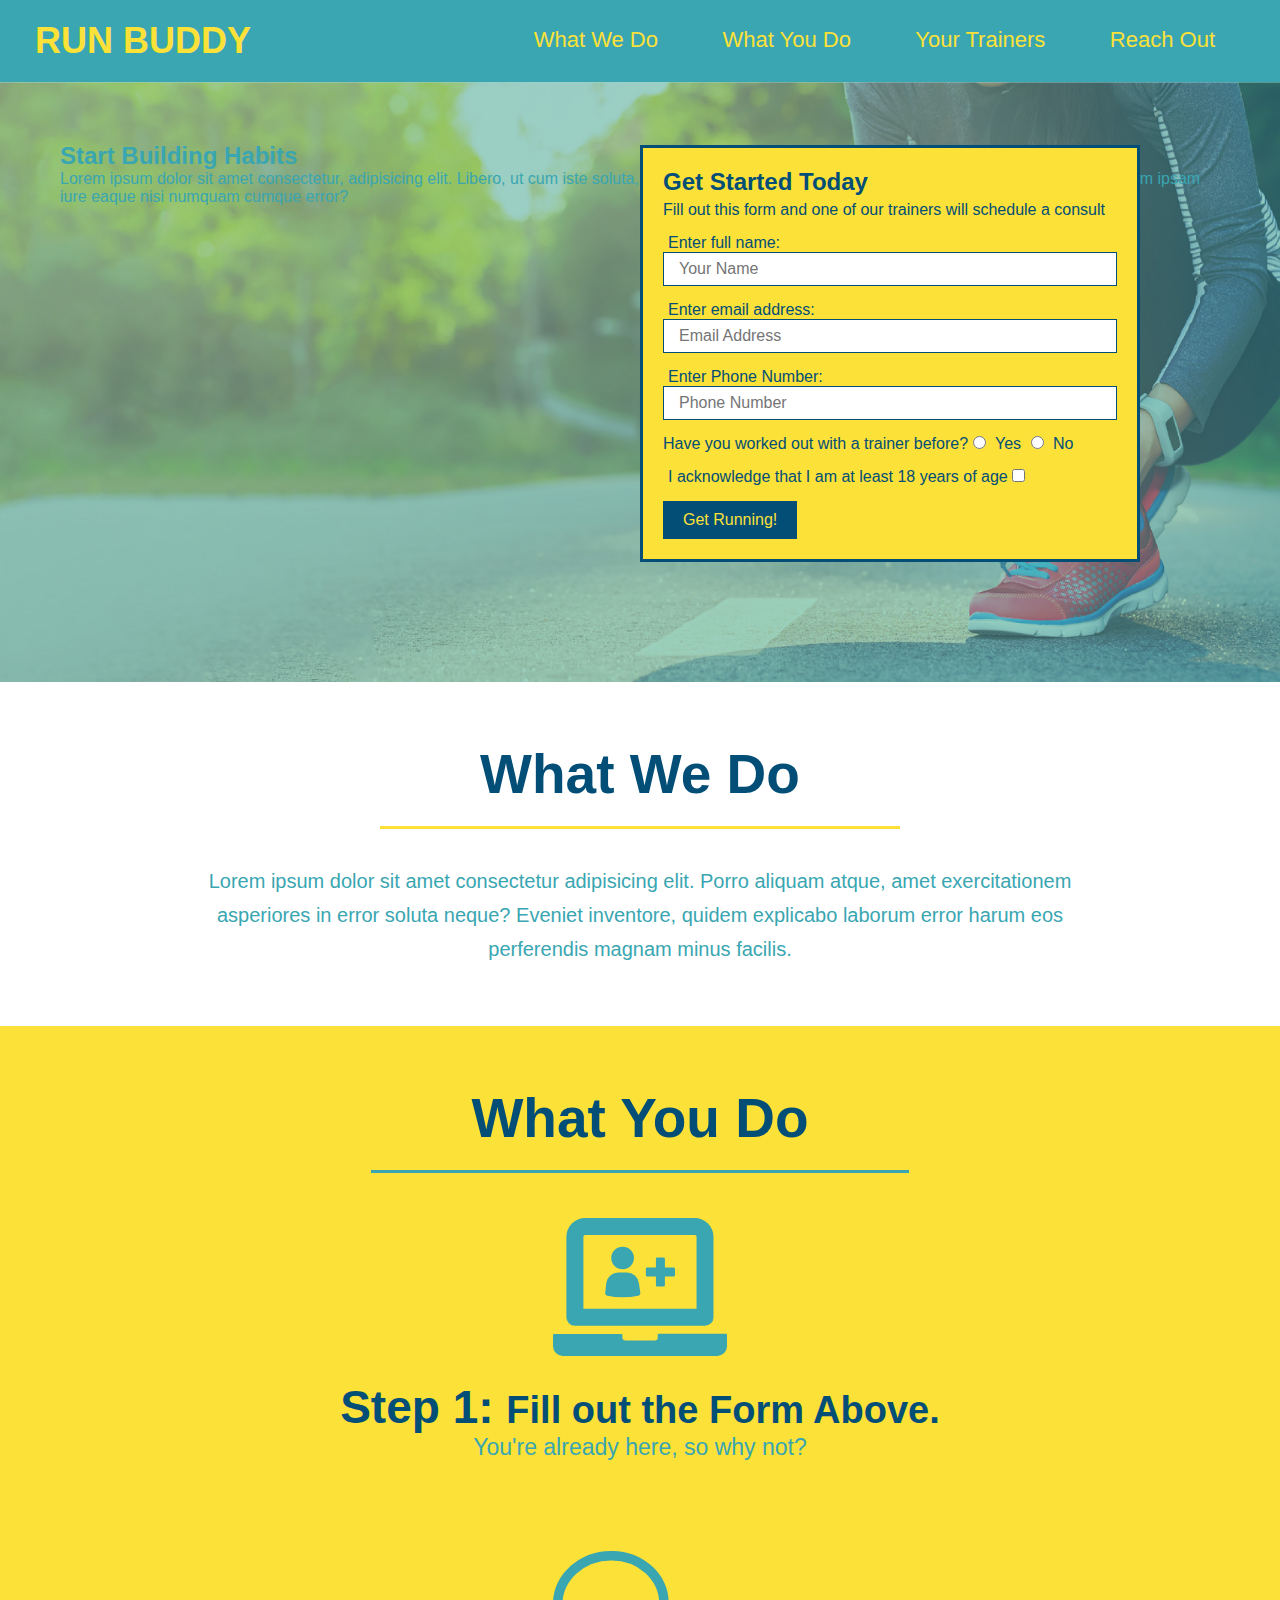
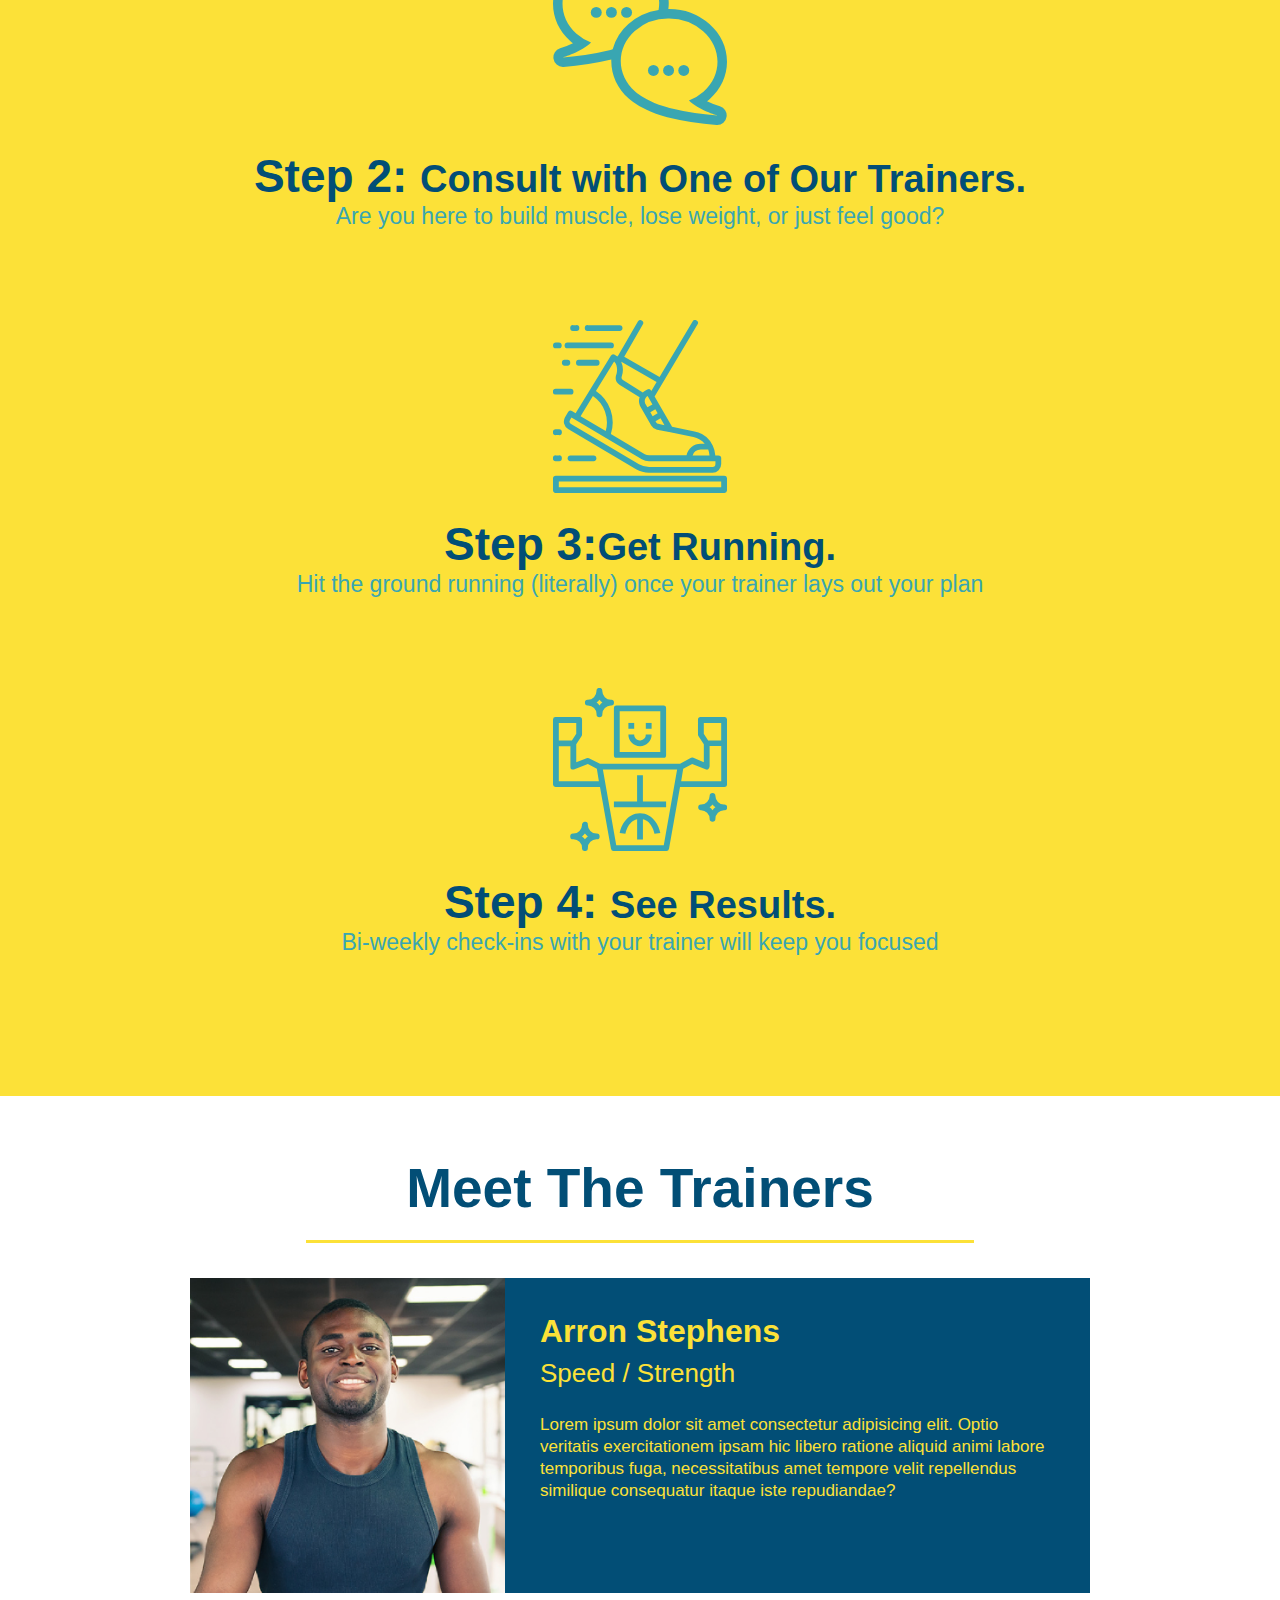
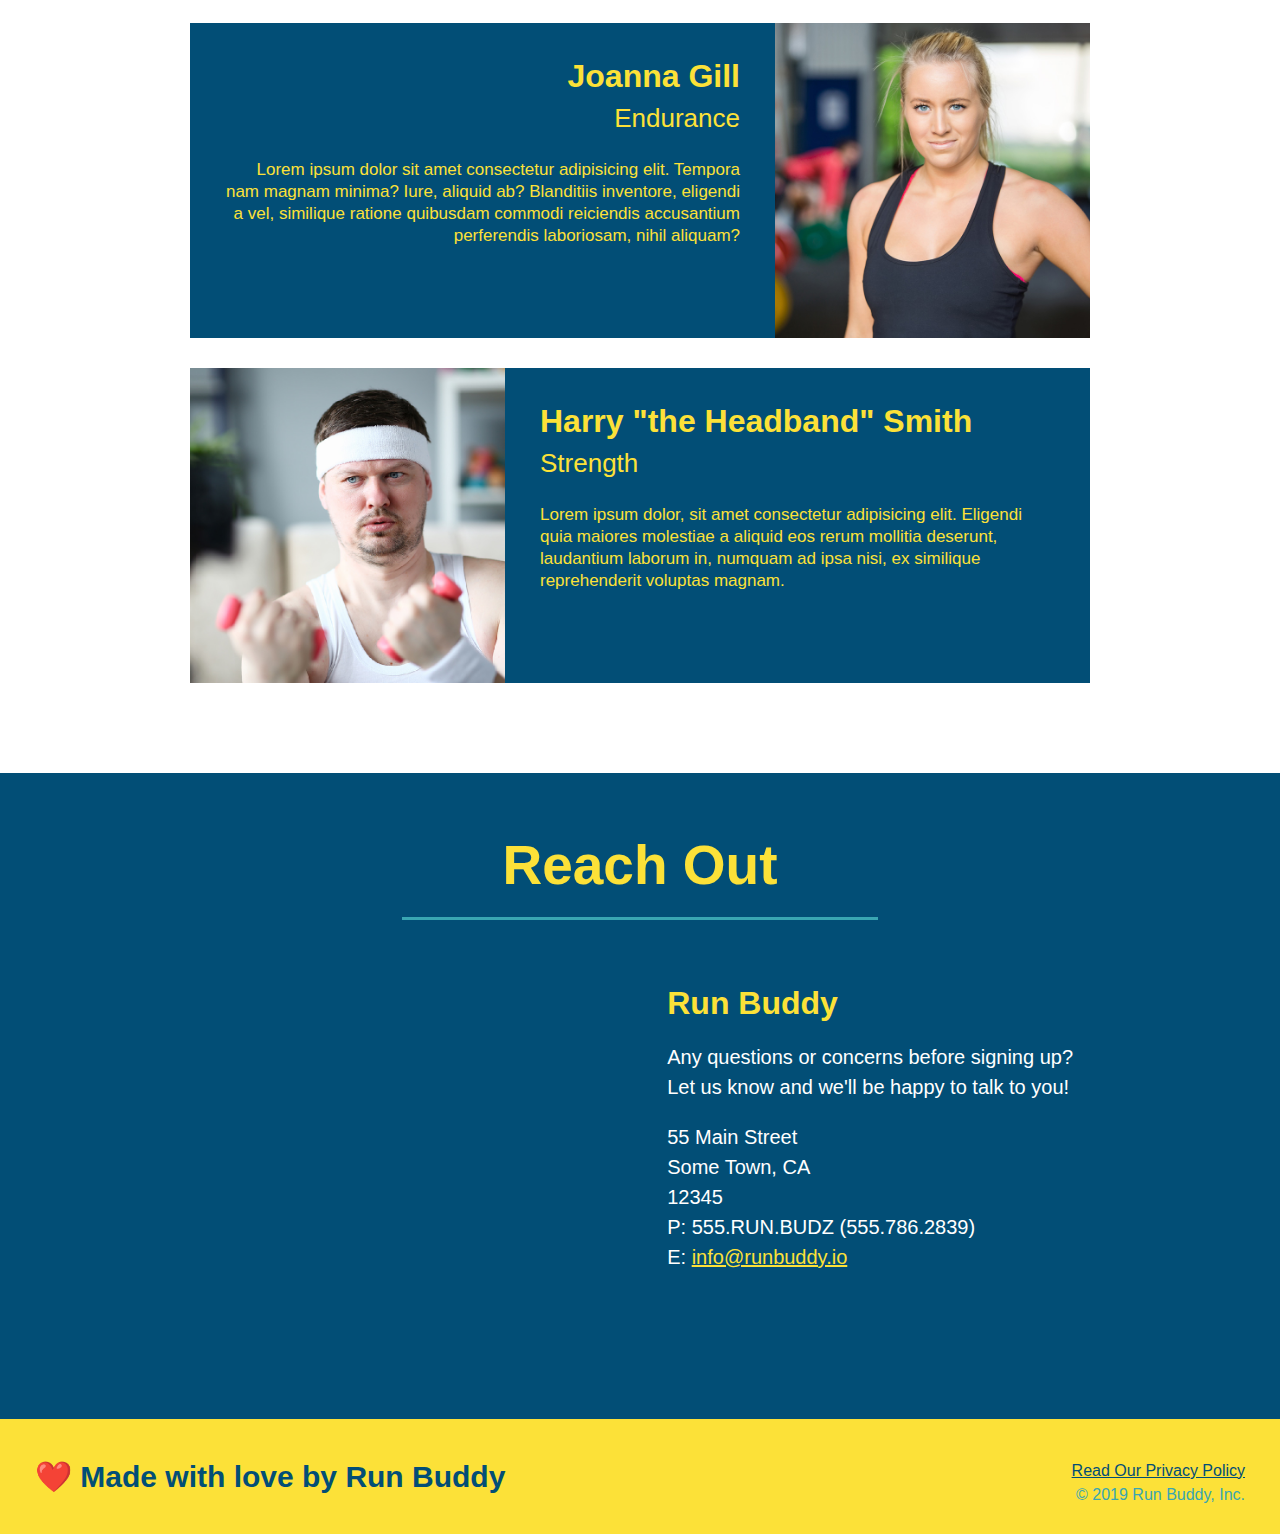
==== index.html @ 73eb67d3 "add content to hero, replace image" ====
<!DOCTYPE html>

<html lang="en">

    <head>

        <meta charset="UTF-8" />
        <link rel="stylesheet" href="./assets/css/style.css">

        <title>Run Buddy</title>

    </head>
    <!-- Testing Git -->
    <body>
        <!-- navigation -->
        <header>
            <h1>
                <a href="/">RUN BUDDY</a>
            </h1>

            <nav>
                <!-- Unordered list element -->
                <ul>
                    <!-- List item element -->
                    <li>
                        <!-- Anchor Element -->
                        <a href="#what-we-do">What We Do</a>
                    </li>
                    <li>
                        <a href="#what-you-do">What You Do</a>
                    </li>
                    <li>
                        <a href="#your-trainers">Your Trainers</a>
                    </li>
                    <li>
                        <a href="#reach-out">Reach Out</a>
                    </li>
                </ul>
            </nav>
        </header>
        
        <!-- hero / jumbotron -->
        <section class="hero">
            <div class="habits">
                <h2>Start Building Habits</h2>
                <p>
                    Lorem ipsum dolor sit amet consectetur, adipisicing elit. Libero, ut cum iste soluta, dolores autem quisquam, aut tenetur facere similique placeat! Alias cum ipsam iure eaque nisi numquam cumque error?
                </p>
            </div>
            <div class ="hero-form">
                <h3>Get Started Today</h3>
                <p>Fill out this form and one of our trainers will schedule a consult</p>

                <!-- Add Form Element -->
                <form>
                        <!-- User enters Name -->
                    <label for="name">Enter full name:</label>
                    <input class="form-input" type="text" placeholder="Your Name" name="name" id="name" />

                        <!-- User enters Email -->
                    <label for="email">Enter email address:</label>
                    <input class="form-input" type="email" placeholder="Email Address" name="email" id="email" />

                        <!-- User enters Phone Number -->
                    <label for="phone">Enter Phone Number:</label>
                    <input class="form-input" type="tel" placeholder="Phone Number" name="phone" id="phone" />
                    <p>
                        <!-- adds a yes or no selection box -->
                        Have you worked out with a trainer before?
                        <input type="radio" name="trainer-confirm" id="trainer-yes" />
                        <label for="trainer-yes">Yes</label>

                        <input type="radio" name="trainer-confirm" id="trainer-no" />
                        <label for="trainer-no">No</label>
                    </p>
                    <p>
                        <!-- Checkbox to confirm age -->
                        <label for="checkbox">
                        I acknowledge that I am at least 18 years of age
                        <input type="checkbox" name="age-confirm" id="checkbox" />
                    </p>
                        <!-- Submit Button -->
                    <button type="submit">
                        Get Running!
                    </button>
                
                </form>
            </div>
        </section>

        <!-- "What we do" section -->
        <section id="what-we-do" class="intro">
            <h2 class="section-title primary-border">What We Do</h2>
            <p>
                Lorem ipsum dolor sit amet consectetur adipisicing elit. Porro aliquam atque, amet exercitationem asperiores in error soluta neque? Eveniet inventore, quidem explicabo laborum error harum eos perferendis magnam minus facilis.
            </p>
        </section>

        <!-- "What you do" section -->
        <section id="what-you-do" class="steps">
            <h2 class="section-title secondary-border">What You Do</h2>

            <div>
                <!--Insert What you do elements-->
                <img src="./assets/images/step-1.svg" alt="" />
                <h3>Step 1: <span>Fill out the Form Above.</span></h3>
                <p>You're already here, so why not?</p>
            </div>

            <div>
                <img src="./assets/images/step-2.svg" alt="" />
                <h3>Step 2: <span>Consult with One of Our Trainers.</span></h3>
                <p>Are you here to build muscle, lose weight, or just feel good?</p>
            </div>

            <div>
                <img src="./assets/images/step-3.svg" alt="" />
                <h3>Step 3:<span>Get Running.</span></h3>
                <p>Hit the ground running (literally) once your trainer lays out your plan</p>
            </div>

            <div>
                <img src="./assets/images/step-4.svg" alt="" />
                <h3>Step 4: <span>See Results.</span></h3>
                <p>Bi-weekly check-ins with your trainer will keep you focused</p>
            </div>
        </section>

        <!-- "meet the trainers" section -->
        <section id="your-trainers" class="trainers">
            <h2 class="section-title primary-border">Meet The Trainers</h2>

            <!-- First Trainer-->
            <article class="trainer">
                <img src="./assets/images/trainer-1.jpg" alt="Arron Stephens in his workout clothes, ready to pump iron" />
                <div class="trainer-bio text-left">
                    <h3>Arron Stephens</h3>
                    <h4>Speed / Strength</h4>
                    <p>
                        Lorem ipsum dolor sit amet consectetur adipisicing elit. Optio veritatis exercitationem ipsam hic libero ratione aliquid animi labore temporibus fuga, necessitatibus amet tempore velit repellendus similique consequatur itaque iste repudiandae?
                    </p>
                </div>
            </article>
            
            <!-- Second Trainer-->
            <article class="trainer">
                <div class="trainer-bio text-right">
                    <h3>Joanna Gill</h3>
                    <h4>Endurance</h4>
                    <p>
                        Lorem ipsum dolor sit amet consectetur adipisicing elit. Tempora nam magnam minima? Iure, aliquid ab? Blanditiis inventore, eligendi a vel, similique ratione quibusdam commodi reiciendis accusantium perferendis laboriosam, nihil aliquam?
                    </p>
                </div>
                <img src="./assets/images/trainer-2.jpg" alt="Joanna Gill cooling off after a workout" />
            </article>

            <!-- Third Trainer -->
            <article class="trainer">
                <img src="./assets/images/trainer-3.jpg" alt="Harry Smith wearing a headband and lifting comically small pink weights" />
                <div class="trainer-bio text-left">
                    <h3>Harry "the Headband" Smith</h3>
                    <h4>Strength</h4>
                    <p>
                        Lorem ipsum dolor, sit amet consectetur adipisicing elit. Eligendi quia maiores molestiae a aliquid eos rerum mollitia deserunt, laudantium laborum in, numquam ad ipsa nisi, ex similique reprehenderit voluptas magnam.
                    </p>
                </div>
            </article>
        </section>

        <!-- "Reach out" section -->
        <section id="reach-out" class="contact">
            <h2 class="section-title secondary-border">Reach Out</h2>
            <div class="contact-info">
                <iframe src="https://www.google.com/maps/embed?pb=!1m18!1m12!1m3!1d3277.1772930386355!2d-77.2561069839609!3d34.77631178667104!2m3!1f0!2f0!3f0!3m2!1i1024!2i768!4f13.1!3m3!1m2!1s0x89a91c45bba14bdf%3A0x4ce13e286f0caa52!2s204%20Mia%20Ct%2C%20Maysville%2C%20NC%2028555!5e0!3m2!1sen!2sus!4v1659128071524!5m2!1sen!2sus"
                style="border:0;" 
                allowfullscreen="" 
                loading="lazy" 
                referrerpolicy="no-referrer-when-downgrade">
                </iframe>
                <div>
                    <h3>Run Buddy</h3>
                    <p>
                        Any questions or concerns before signing up?
                        <br />
                        Let us know and we'll be happy to talk to you!
                    </p>
                    <address>
                        55 Main Street <br />
                        Some Town, CA <br />
                        12345 <br />
                        P: 555.RUN.BUDZ (555.786.2839) <br />
                        E: <a href="mailto:info@runbuddy.io">info@runbuddy.io</a>
                    </address>
                </div>
            </div>
        </section>
        
        <!-- footer -->
        <footer>
            <h2>❤️ Made with love by Run Buddy</h2>
            <div>

                <a href="./privacy-policy.html">Read Our Privacy Policy</a><br/>
                &copy; 2019 Run Buddy, Inc.

            </div>
        </footer>

    </body>

</html>
---- assets/css/style.css ----
* {

    margin: 0;
    padding: 0;
    box-sizing: border-box;
}

body {

    /* changes font and color */
    font-family: helvetica, arial, sans-serif;
    color: #39a6b2;
}

header {

    padding: 20px 35px;
    background-color: #39a6b2;
}

header h1 {

    font-weight: bold;
    font-size: 36px;
    color: #fce138;
    margin: 0;
    display: inline;
}

header a {

    text-decoration: none;
    color: #fce138;
}

header nav {

    float: right;
    margin: 7px 0;
}

header nav ul li {

    display: inline;
}

header nav ul li a {

    margin: 0 30px;
    font-weight: lighter;
    font-size: 22px;
}

footer {

    background: #fce138;
    width: 100%;
    padding: 40px 35px;
}

footer h2 {

    display: inline;
    color: #024e76;
    font-size: 30px;
    margin: 0;
}

footer div {

    float: right;
    line-height: 1.5;
    text-align: right;
}

footer a {

    color: #024e76;
}

section {
    padding: 60px;
}

/* Hero Style Start */

.hero {
    background-image: url("../images/hero-bg.jpg");
    height: 600px;
    background-size: cover;
    background-position: center;
    position: relative;
}
/* Hero Style End */

.habits {
    display: inline-block;
    float: left;
}

/* Hero Form Start */

.hero-form {

    color: #024e76;
    background-color: #fce138;
    padding: 20px;
    width: 500px;
    border: solid 3px #024e76;
    position: absolute;
    bottom: 120px;
    right: 140px;
}

/* Hero Form End */

.hero-form h3 {
    margin: 0;
    font-size: 24px;
}

.hero-form p {
    margin: 5px 0 15px 0;
}

.hero-form label {
    margin: 0 5px;
}

.hero-form button {
    color: #fce138;
    background-color: #024e76;
    border: none;
    padding: 10px 20px;
    font-size: 16px;
}

.form-input {
    border: 1px solid #024e76;
    display: block;
    padding: 7px 15px;
    font-size: 16px;
    color: #024e76;
    width: 100%;
    margin-bottom: 15px;
}

/* What we do section */
.intro {
    text-align: center;
}

.intro p {
    line-height: 1.7;
    color: #39a6b2;
    width: 80%;
    font-size: 20px;
    margin: 0 auto;
}

/* End what we do section */

/* Start steps section */

.steps {
    text-align: center;
    background: #fce138;
}

.steps div {
    margin-bottom: 80px;
}

.steps img {
    width: 15%;
    margin: 10px 0;
}

.steps h3 {
    color:#024e76;
    font-size: 46px;
    margin-top: 10px;
}

.steps p {
    color:#39a6b2;
    font-size: 23px;
}

.steps span {
    font-size: 38px;
}

.section-title {
    font-size: 55px;
    color: #024e76;
    margin-bottom: 35px;
    padding: 0 100px 20px 100px;
    display: inline-block;
    border-bottom: 3px solid;
}

.primary-border {
    border-color: #fce138;
}

.secondary-border {
    border-color: #39a6b2;
}

/* End steps section */

/* Start meet the trainers section */

.trainers {
    text-align: center;
}

.trainer {
    width: 900px;
    margin: 0 auto 30px auto;
    background: #024e76;
    color: #fce138;
    overflow: auto;
}

.trainer img {
    width: 35%;
    float: left;
}

.trainer-bio {
    padding: 35px;
    float: left;
    width: 65%;
}

.text-left {
    text-align: left;
}

.text-right {
    text-align: right;
}

.trainer-bio h3 {
    font-size: 32px;
    margin-bottom: 8px;
}

.trainer-bio h4 {
    font-weight: lighter;
    font-size: 26px;
    margin-bottom: 25px;
}

.trainer-bio p {
    font-size: 17px;
    line-height: 1.3;
}

/* End meet the trainers section */

/* Start Reach Out section */

.contact {
    background: #024e76;
    text-align: center;
}

.contact h2 {
    color:#fce138;
}

.contact-info iframe {
    width: 400px;
    height: 400px;
}

.contact-info div {
    width: 410px;
    display: inline-block;
    vertical-align: top;
    text-align: left;
    margin: 30px 0 0 60px;
    color: white;
}

.contact-info h3 {
    color: #fce138;
    font-size: 32px;
}

.contact-info p, .contact-info address {
    margin: 20px 0;
    line-height: 1.5;
    font-size:  20px;
    font-style: normal;
}

.contact-info a {
    color:#fce138
}


/* End Reach Out section */
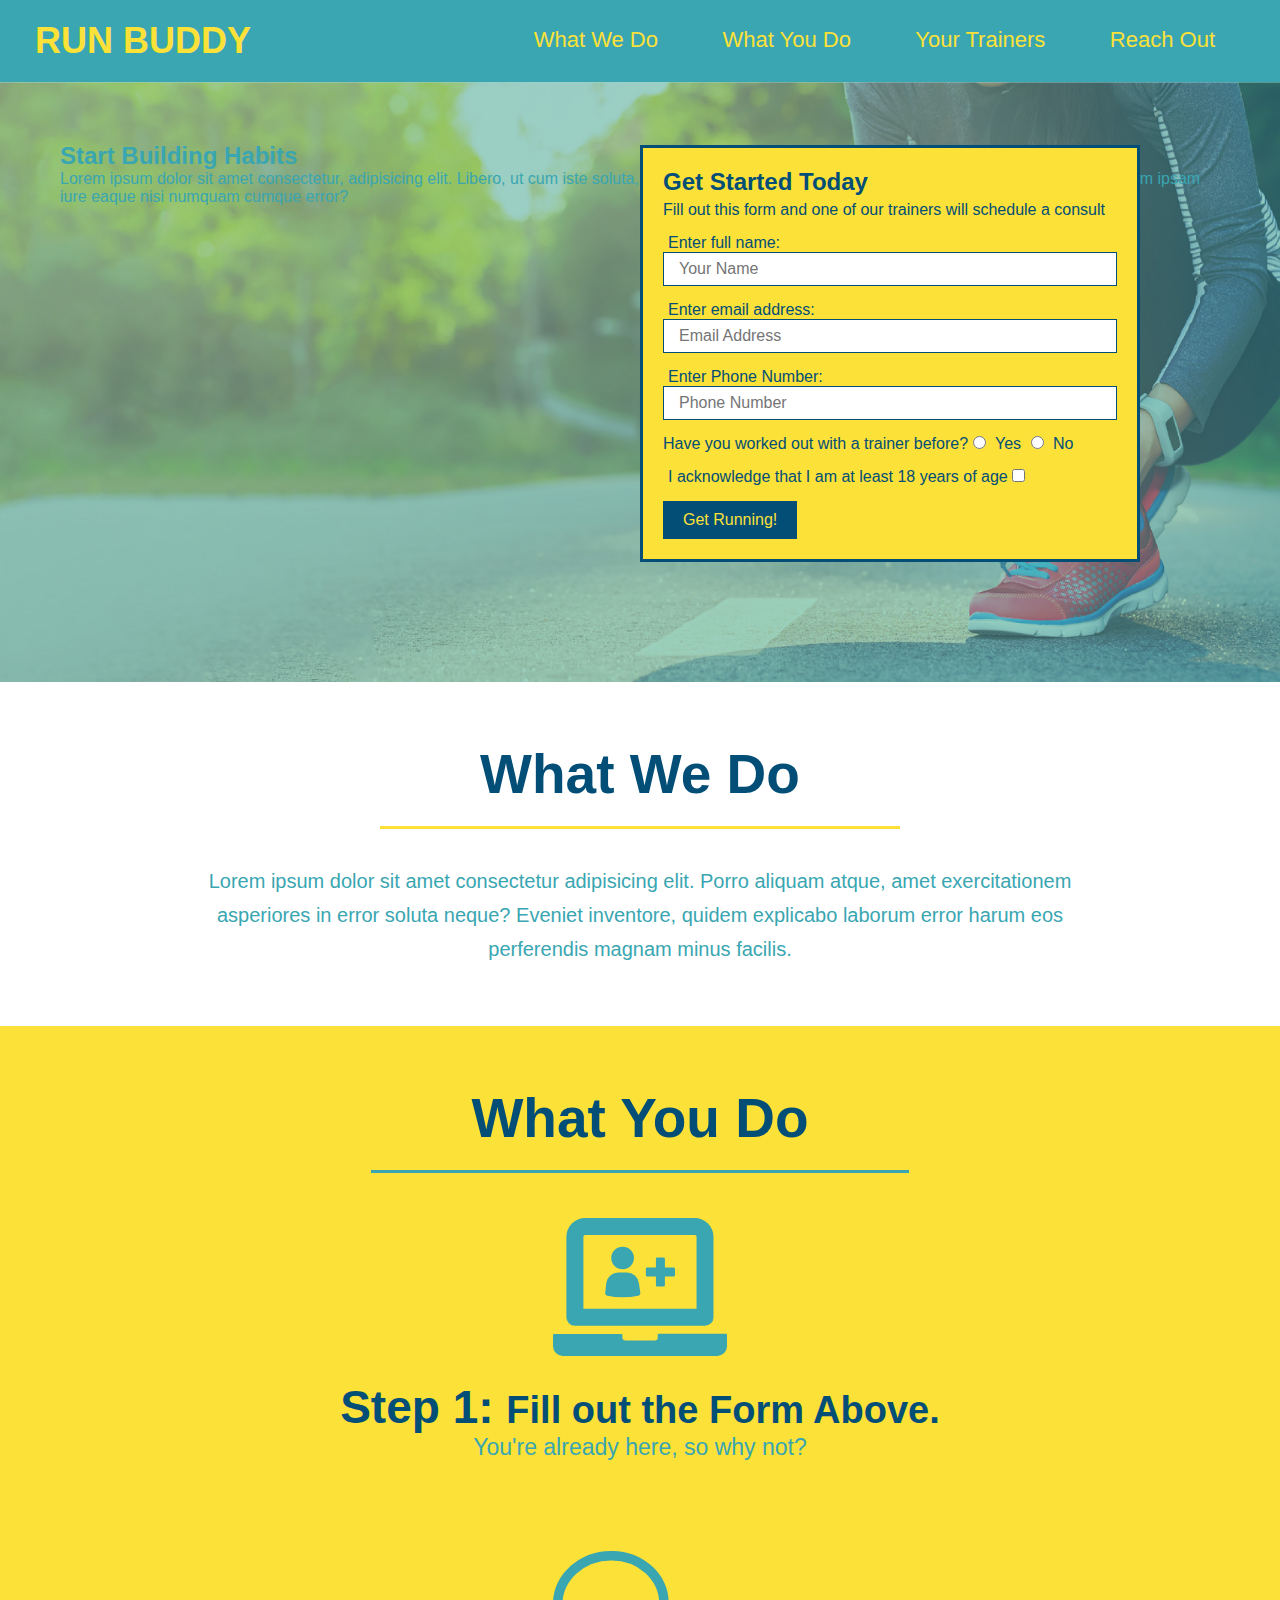
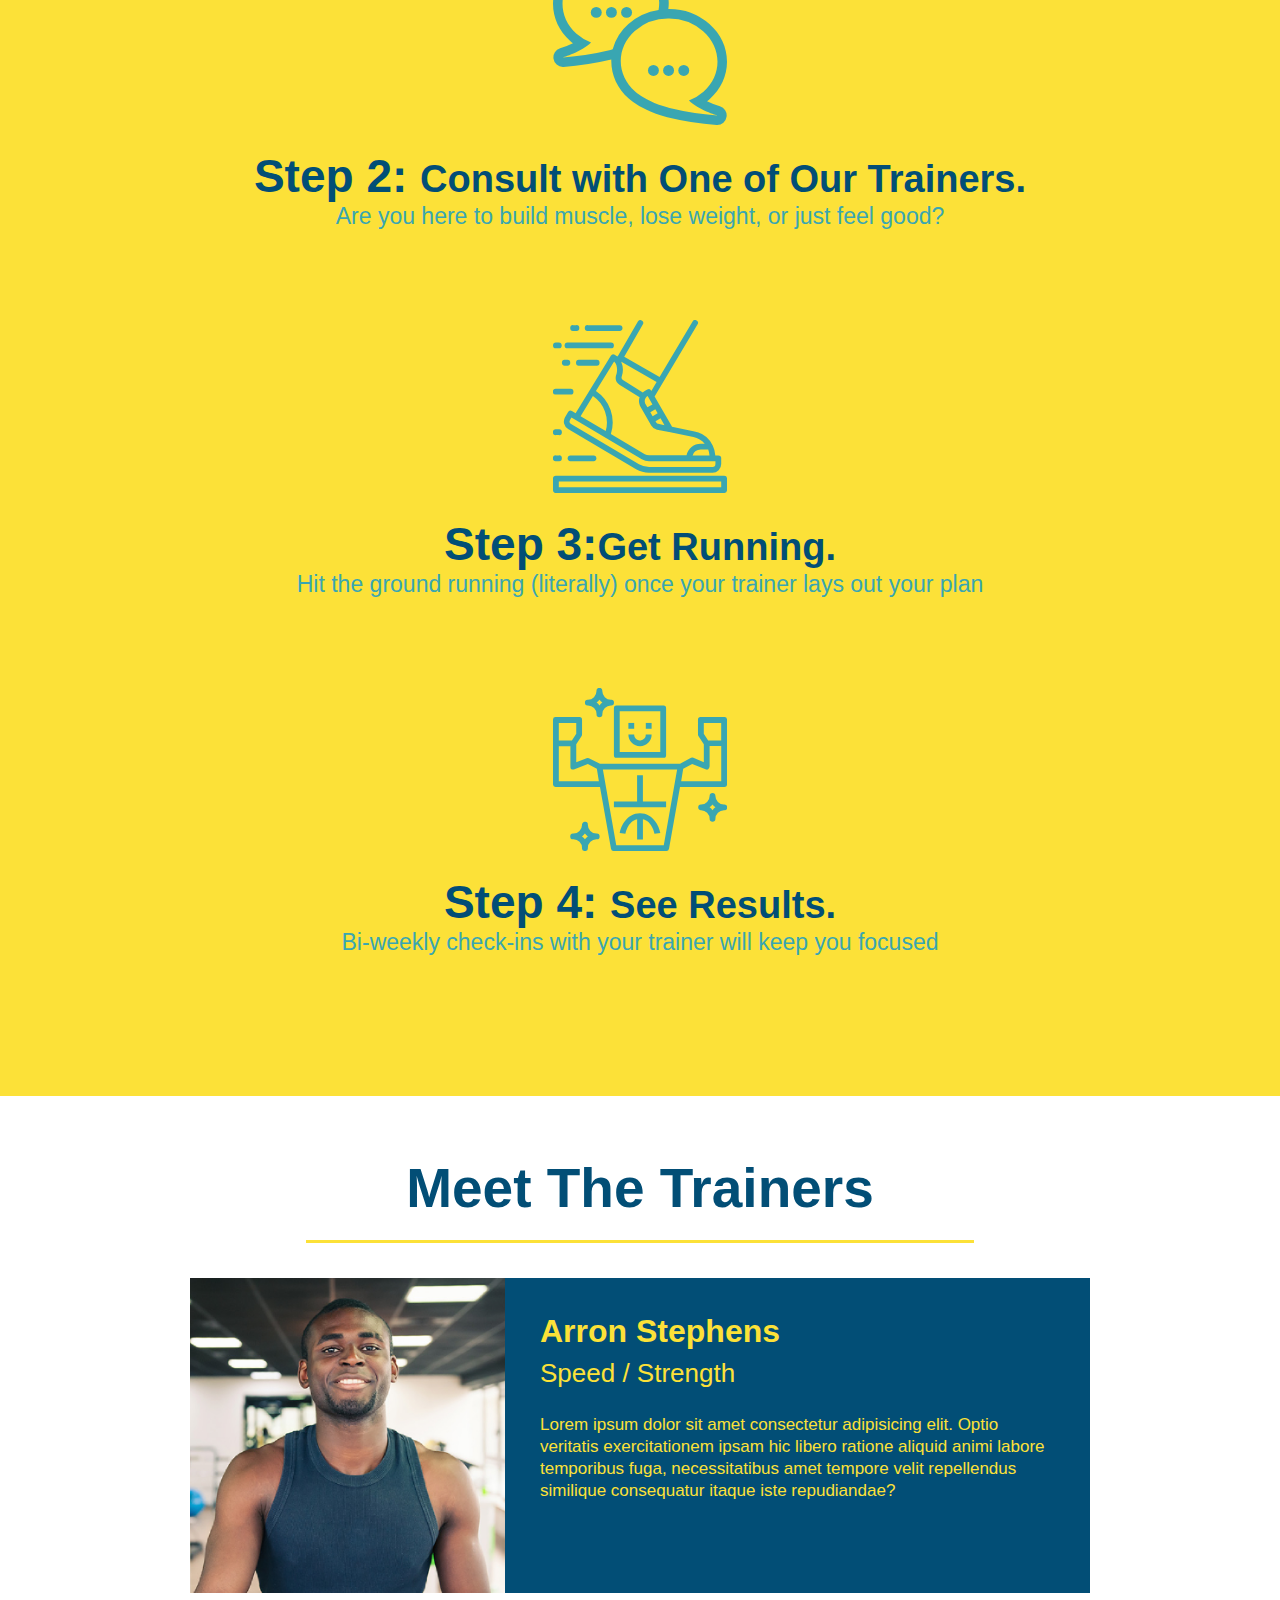
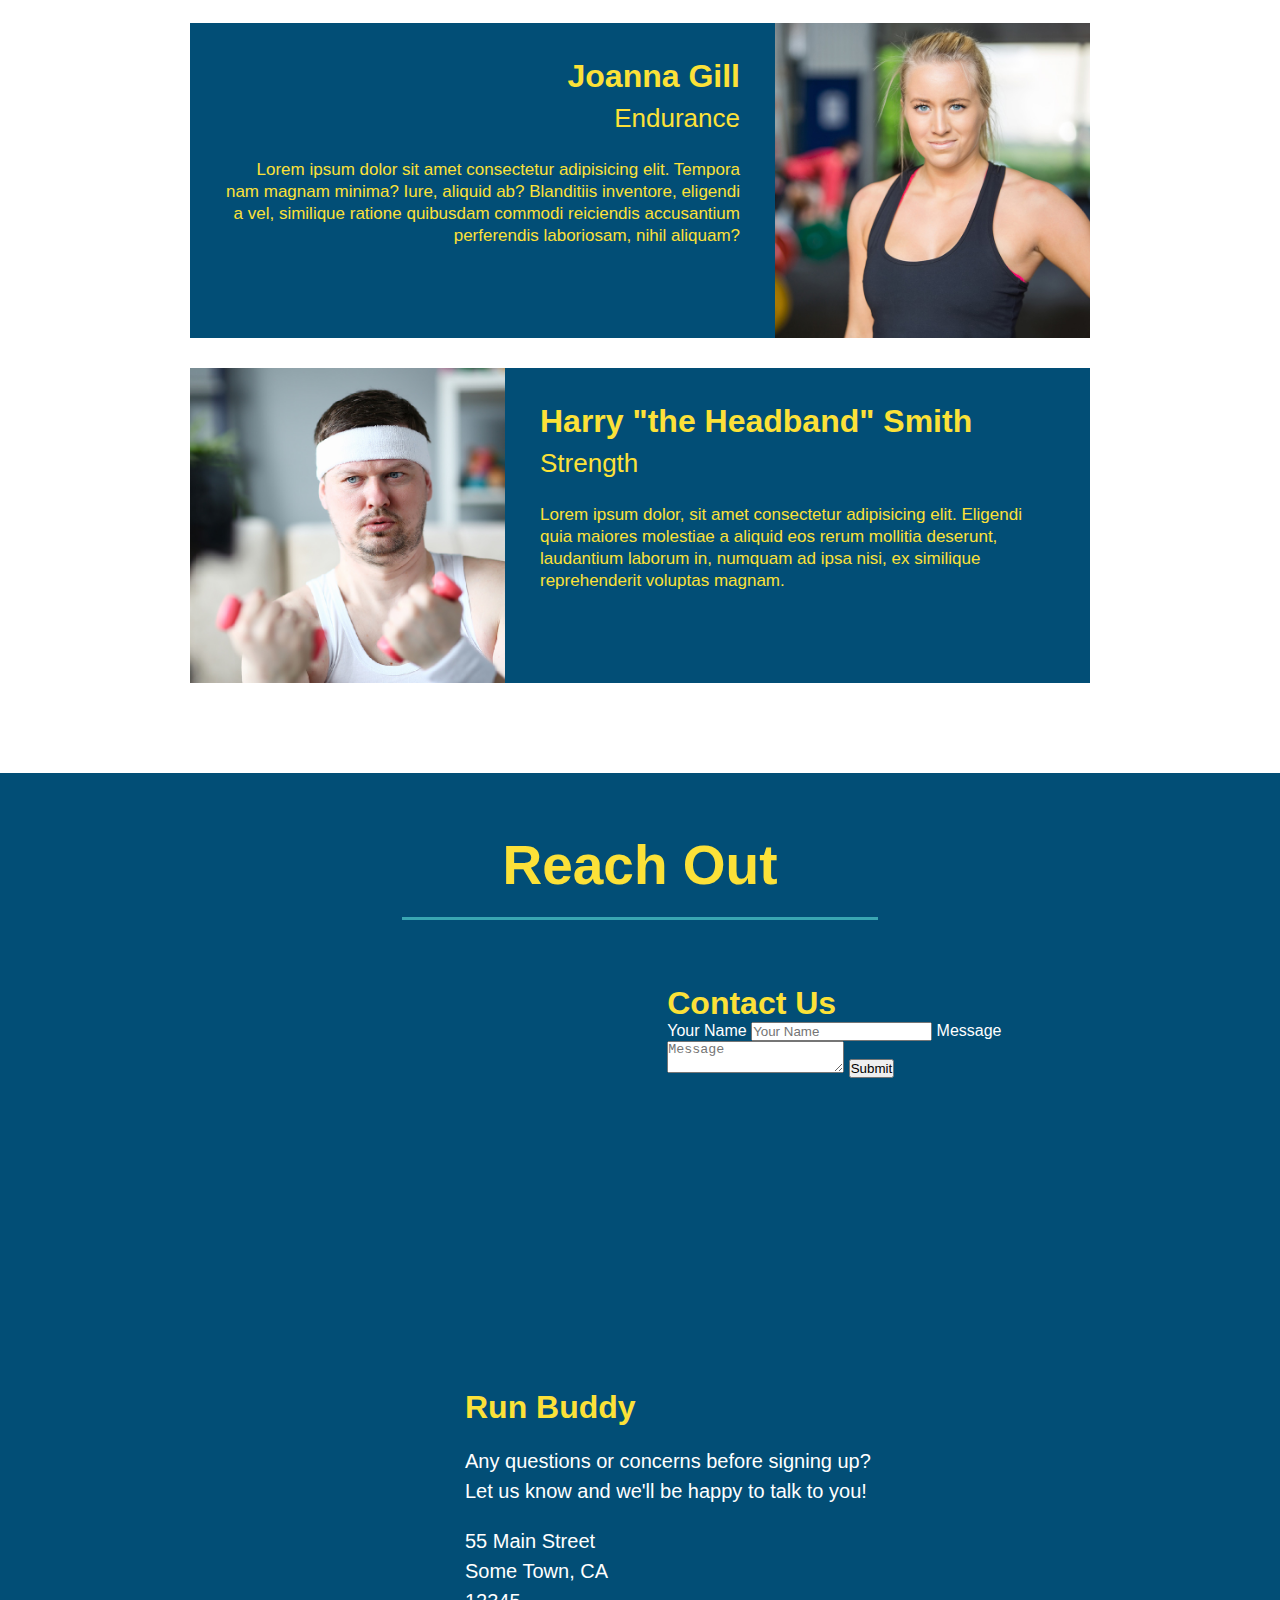
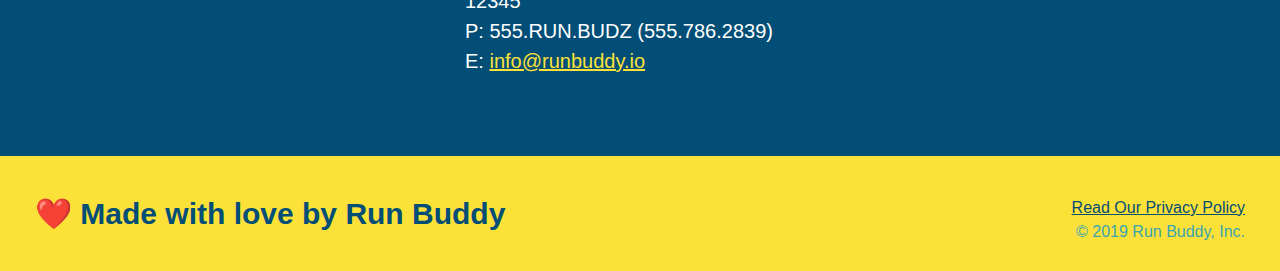
==== commit e12ed207: "add contact form" ====
--- a/index.html
+++ b/index.html
@@ -41,7 +41,7 @@
         
         <!-- hero / jumbotron -->
         <section class="hero">
-            <div class="habits">
+            <div class="hero-cta">
                 <h2>Start Building Habits</h2>
                 <p>
                     Lorem ipsum dolor sit amet consectetur, adipisicing elit. Libero, ut cum iste soluta, dolores autem quisquam, aut tenetur facere similique placeat! Alias cum ipsam iure eaque nisi numquam cumque error?
@@ -177,6 +177,18 @@
                 loading="lazy" 
                 referrerpolicy="no-referrer-when-downgrade">
                 </iframe>
+                <div class="contact-form">
+                    <h3>Contact Us</h3>
+                    <form>
+                        <label for="contact-name">Your Name</label>
+                        <input type="text" id="contact-name" placeholder="Your Name" />
+    
+                        <label for="contact-message">Message</label>
+                        <textarea id="contact-message" placeholder="Message"></textarea>
+    
+                        <button type="submit">Submit</button>
+                    </form>
+                </div>
                 <div>
                     <h3>Run Buddy</h3>
                     <p>
--- a/assets/css/style.css
+++ b/assets/css/style.css
@@ -92,11 +92,6 @@
     position: relative;
 }
 /* Hero Style End */
-
-.habits {
-    display: inline-block;
-    float: left;
-}
 
 /* Hero Form Start */
 
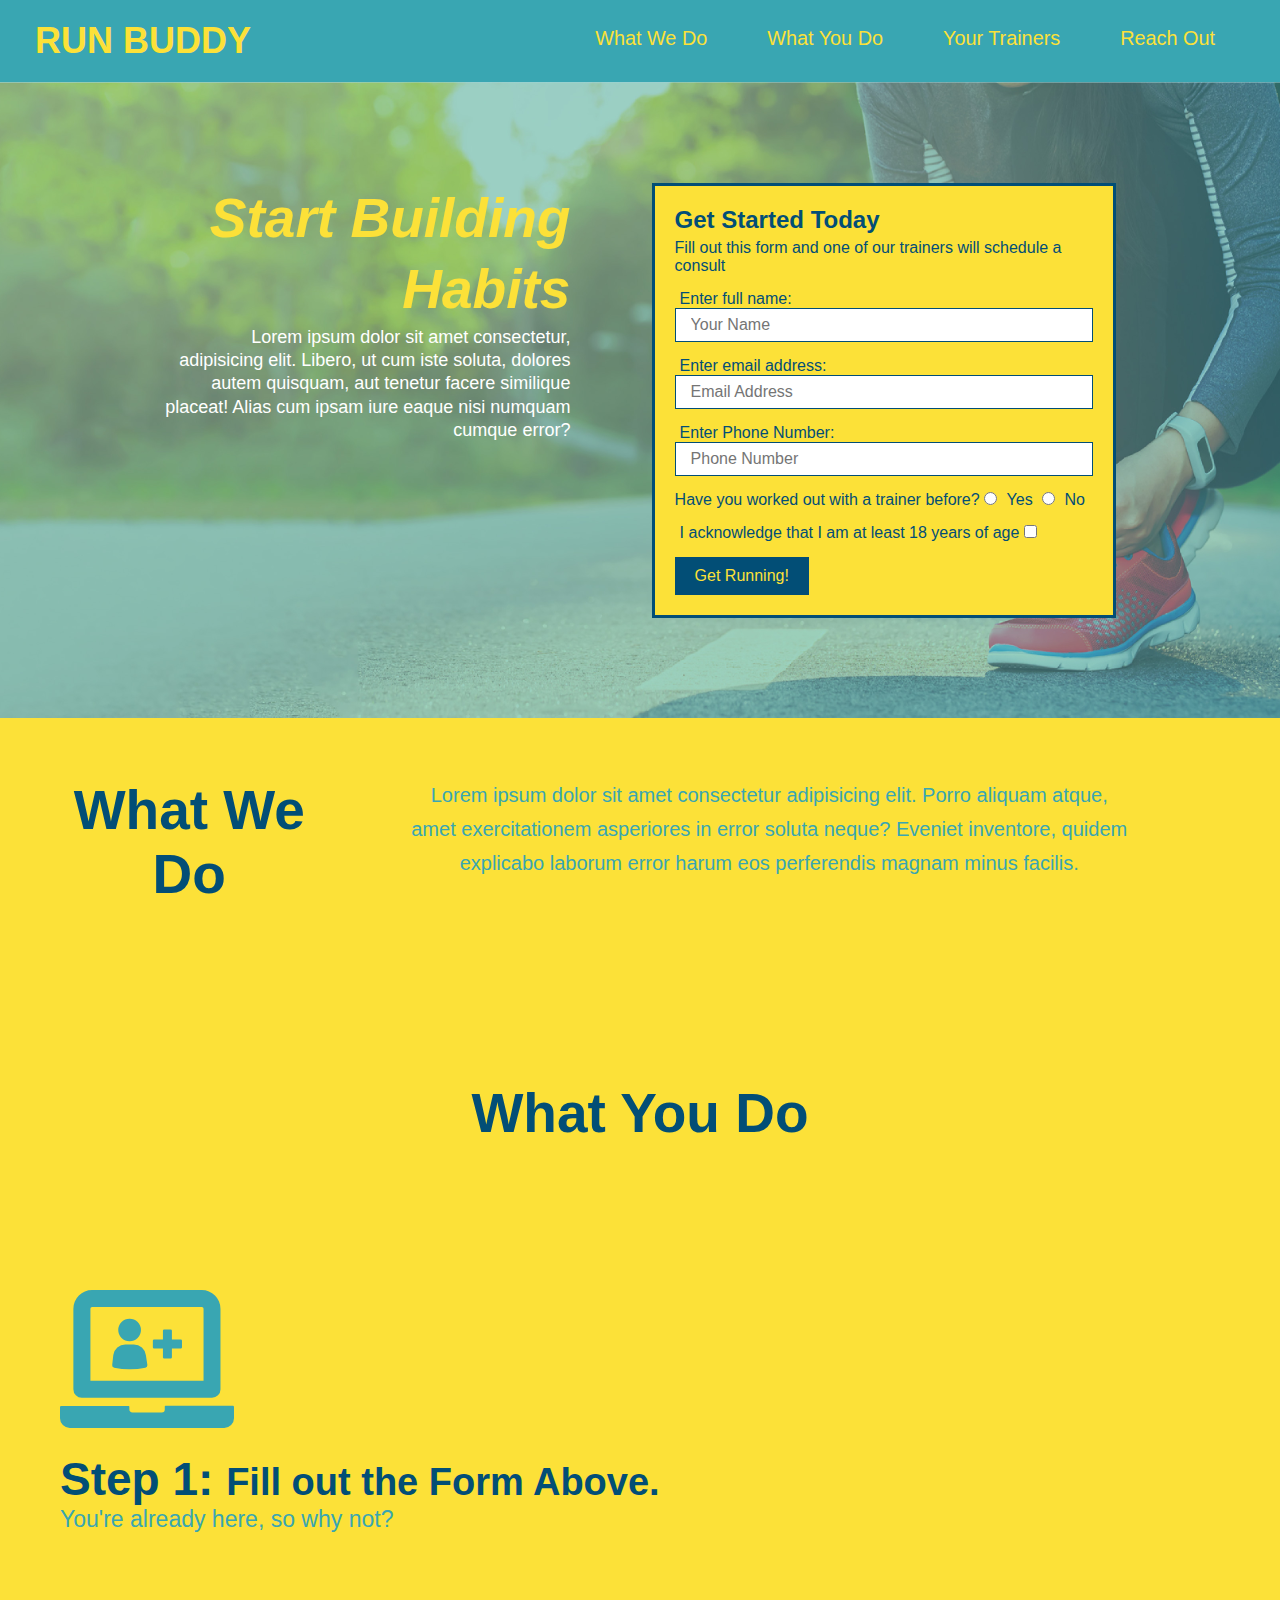
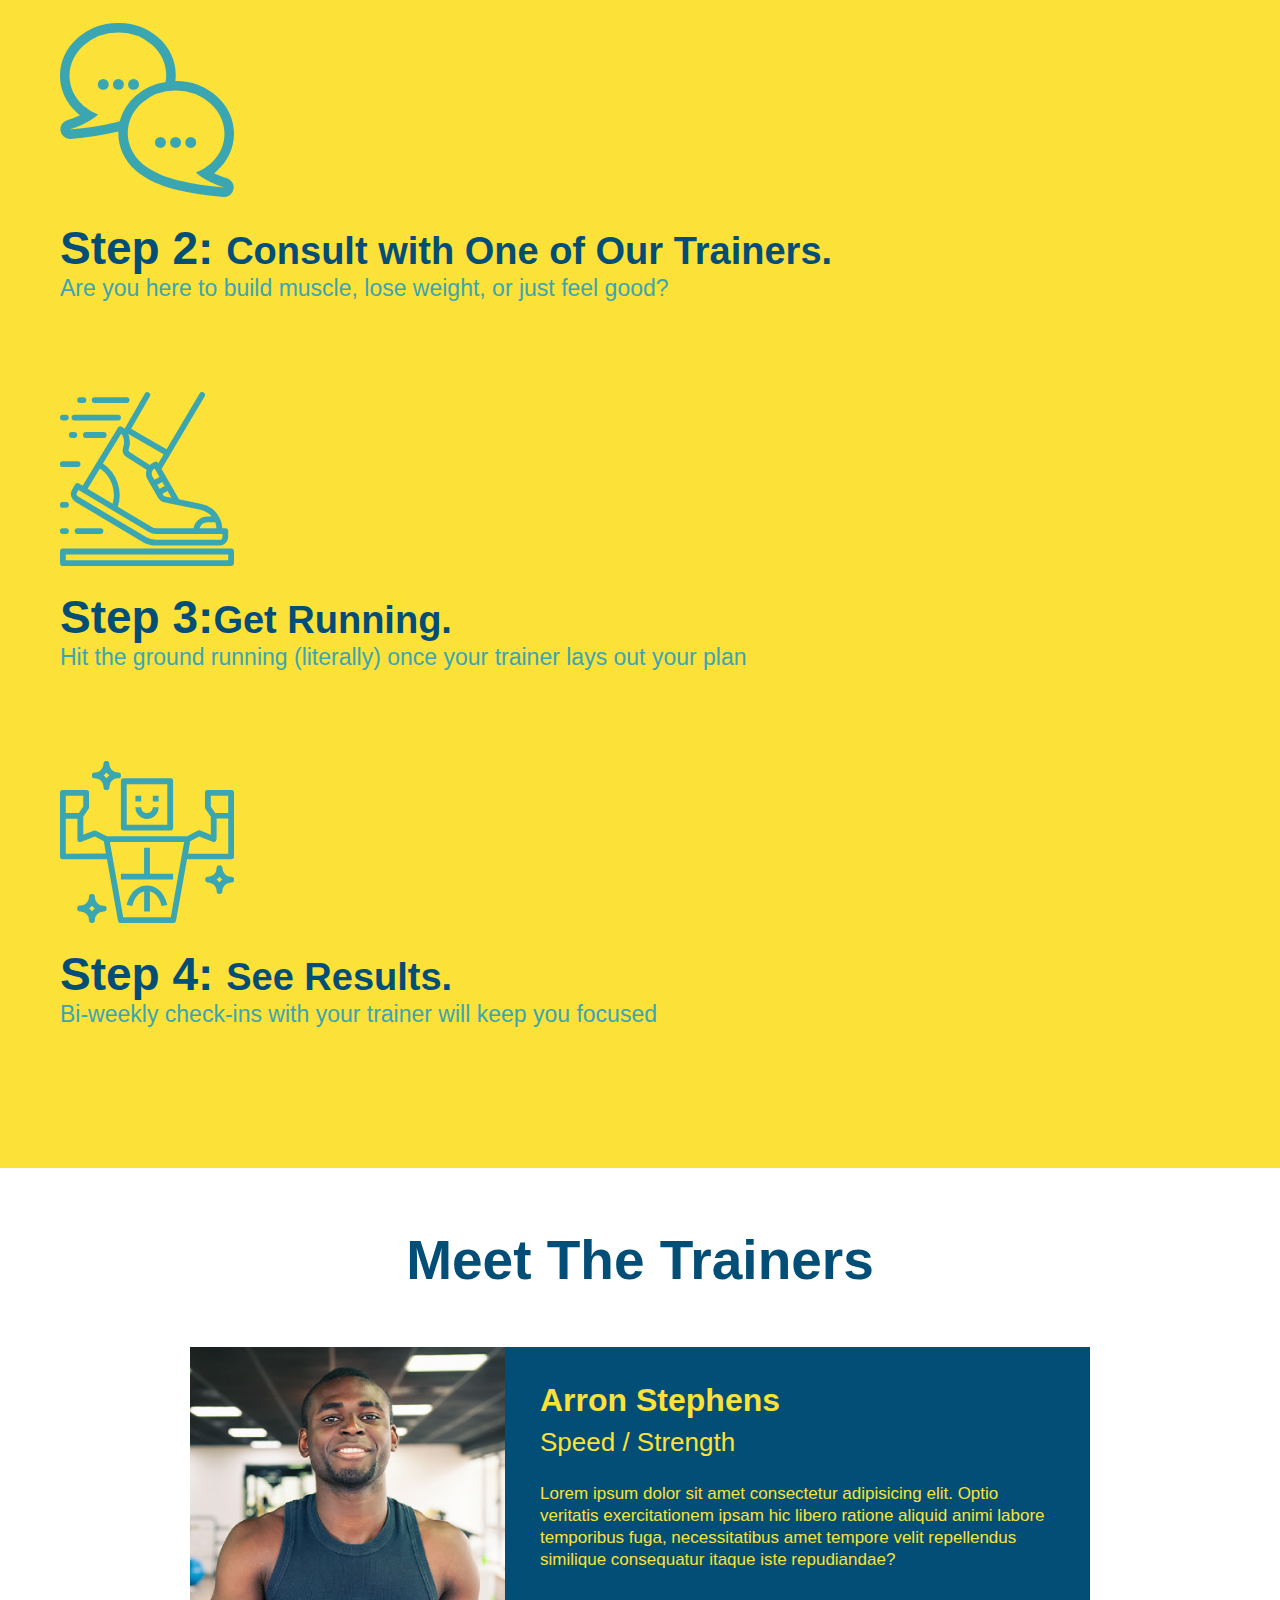
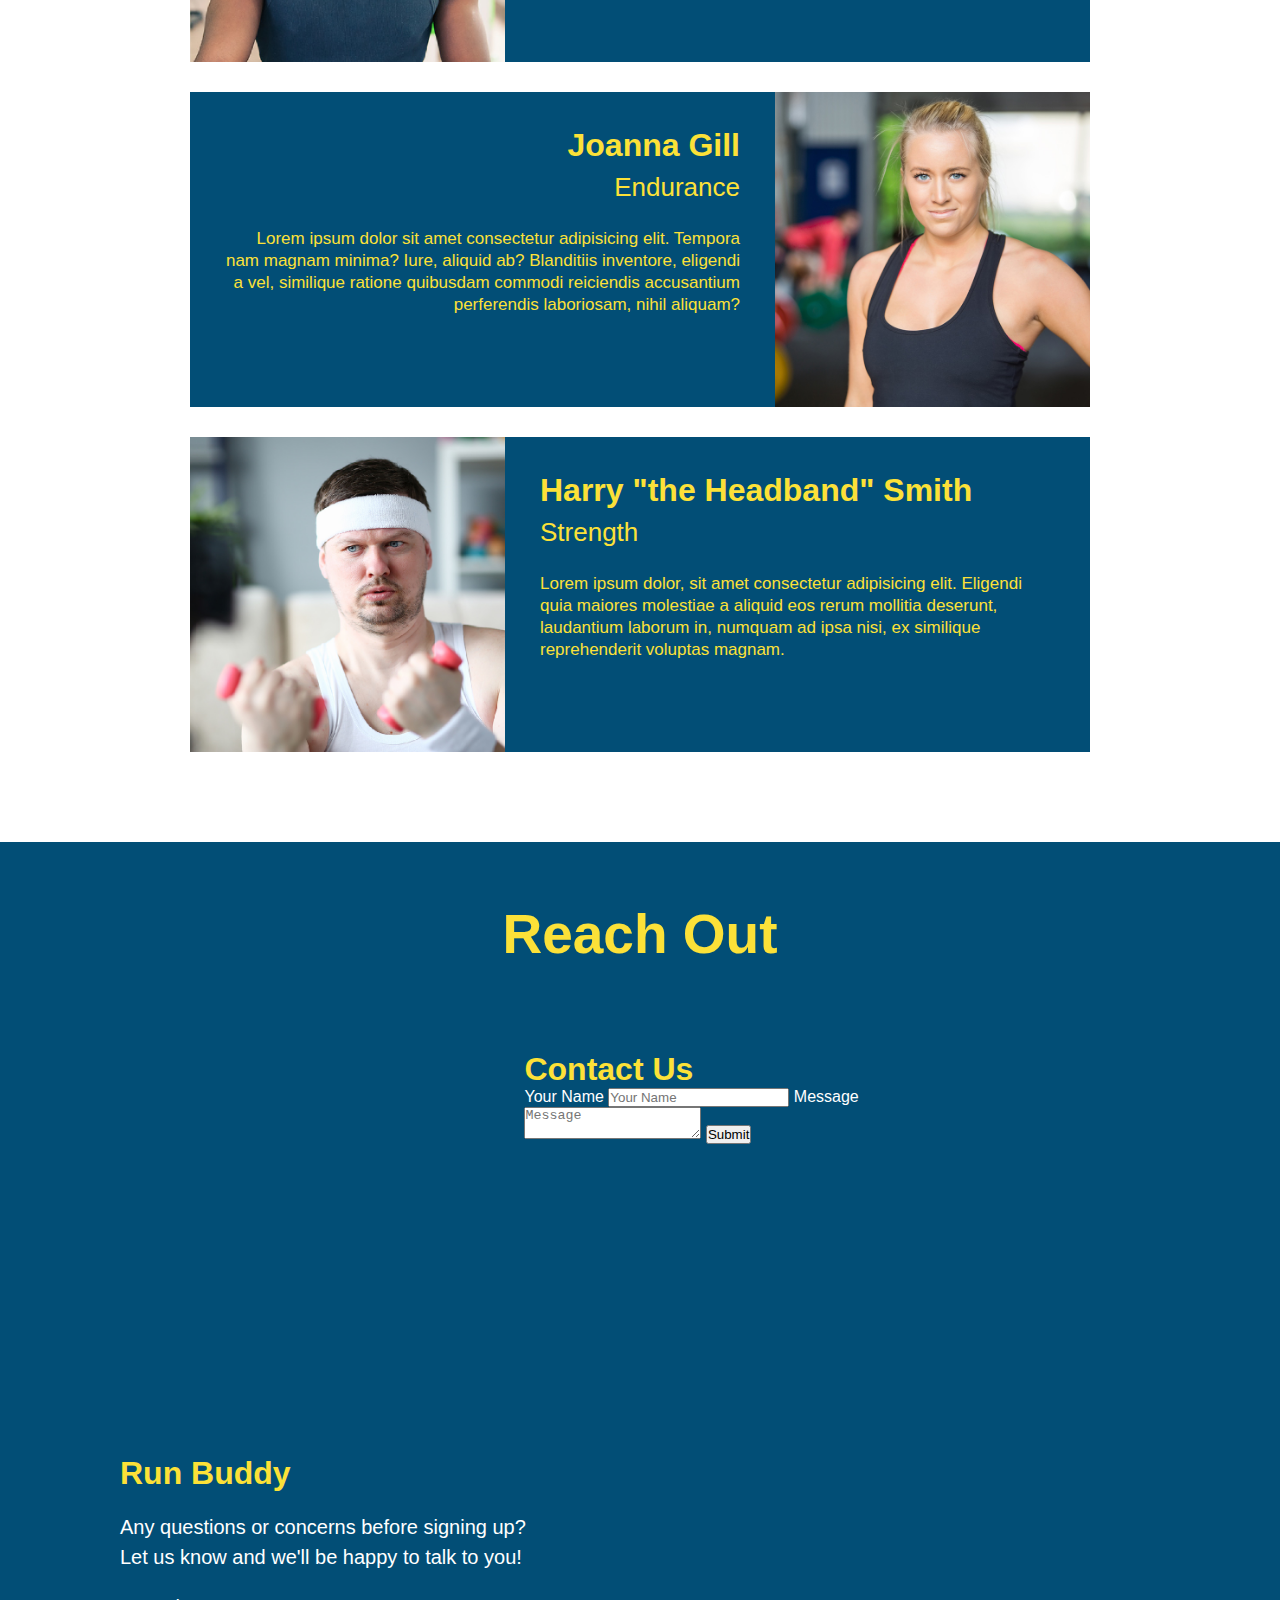
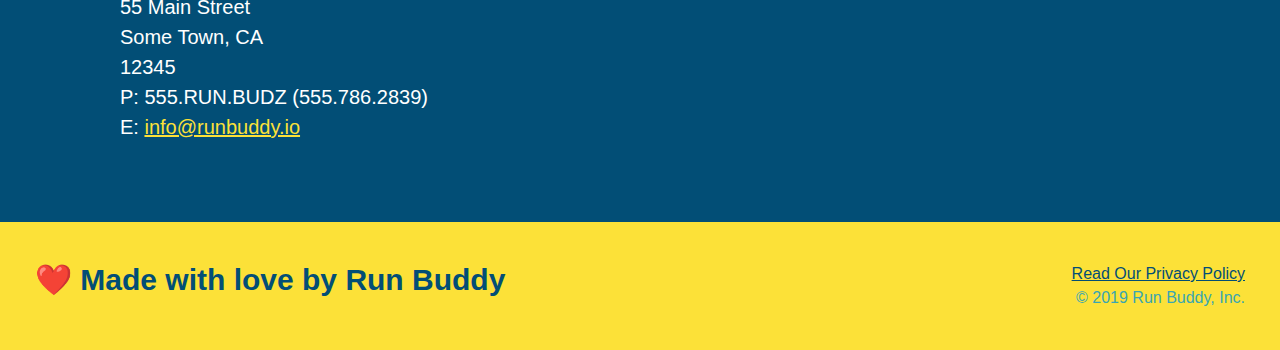
==== commit 7957bf34: "what we do section" ====
--- a/index.html
+++ b/index.html
@@ -90,16 +90,21 @@
 
         <!-- "What we do" section -->
         <section id="what-we-do" class="intro">
-            <h2 class="section-title primary-border">What We Do</h2>
-            <p>
-                Lorem ipsum dolor sit amet consectetur adipisicing elit. Porro aliquam atque, amet exercitationem asperiores in error soluta neque? Eveniet inventore, quidem explicabo laborum error harum eos perferendis magnam minus facilis.
-            </p>
+            <div class="flex-row">
+                <h2 class="section-title primary-border">What We Do</h2>
+                <div class="flex-row">
+                    <p>
+                        Lorem ipsum dolor sit amet consectetur adipisicing elit. Porro aliquam atque, amet exercitationem asperiores in error soluta neque? Eveniet inventore, quidem explicabo laborum error harum eos perferendis magnam minus facilis.
+                    </p>
+                </div>
+            </div>
         </section>
 
         <!-- "What you do" section -->
         <section id="what-you-do" class="steps">
-            <h2 class="section-title secondary-border">What You Do</h2>
-
+            <div class="flex-row">
+                <h2 class="section-title secondary-border">What You Do</h2>
+            </div>
             <div>
                 <!--Insert What you do elements-->
                 <img src="./assets/images/step-1.svg" alt="" />
@@ -128,8 +133,9 @@
 
         <!-- "meet the trainers" section -->
         <section id="your-trainers" class="trainers">
-            <h2 class="section-title primary-border">Meet The Trainers</h2>
-
+            <div class="flex-row">
+                <h2 class="section-title primary-border">Meet The Trainers</h2>
+            </div>
             <!-- First Trainer-->
             <article class="trainer">
                 <img src="./assets/images/trainer-1.jpg" alt="Arron Stephens in his workout clothes, ready to pump iron" />
@@ -169,7 +175,9 @@
 
         <!-- "Reach out" section -->
         <section id="reach-out" class="contact">
-            <h2 class="section-title secondary-border">Reach Out</h2>
+            <div class="flex-row">
+                <h2 class="section-title secondary-border">Reach Out</h2>
+            </div>
             <div class="contact-info">
                 <iframe src="https://www.google.com/maps/embed?pb=!1m18!1m12!1m3!1d3277.1772930386355!2d-77.2561069839609!3d34.77631178667104!2m3!1f0!2f0!3f0!3m2!1i1024!2i768!4f13.1!3m3!1m2!1s0x89a91c45bba14bdf%3A0x4ce13e286f0caa52!2s204%20Mia%20Ct%2C%20Maysville%2C%20NC%2028555!5e0!3m2!1sen!2sus!4v1659128071524!5m2!1sen!2sus"
                 style="border:0;" 
--- a/assets/css/style.css
+++ b/assets/css/style.css
@@ -12,10 +12,15 @@
     color: #39a6b2;
 }
 
+/* Header Start */
+
 header {
 
     padding: 20px 35px;
     background-color: #39a6b2;
+    display: flex;
+    justify-content: space-between;
+    flex-wrap: wrap;
 }
 
 header h1 {
@@ -24,7 +29,6 @@
     font-size: 36px;
     color: #fce138;
     margin: 0;
-    display: inline;
 }
 
 header a {
@@ -35,32 +39,41 @@
 
 header nav {
 
-    float: right;
     margin: 7px 0;
 }
 
-header nav ul li {
-
-    display: inline;
+header nav ul {
+
+    display: flex;
+    flex-wrap: wrap;
+    justify-content: space-between;
+    align-items: center;
+    list-style: none;
 }
 
 header nav ul li a {
 
     margin: 0 30px;
     font-weight: lighter;
-    font-size: 22px;
-}
+    font-size: 1.55vw;
+}
+
+/* Header End */
+
+/* Footer Start */
 
 footer {
 
     background: #fce138;
     width: 100%;
     padding: 40px 35px;
+    display: flex;
+    justify-content: space-between;
+    flex-wrap: wrap;
 }
 
 footer h2 {
 
-    display: inline;
     color: #024e76;
     font-size: 30px;
     margin: 0;
@@ -68,7 +81,6 @@
 
 footer div {
 
-    float: right;
     line-height: 1.5;
     text-align: right;
 }
@@ -78,6 +90,8 @@
     color: #024e76;
 }
 
+/* Start Section section */
+
 section {
     padding: 60px;
 }
@@ -86,28 +100,40 @@
 
 .hero {
     background-image: url("../images/hero-bg.jpg");
-    height: 600px;
     background-size: cover;
     background-position: center;
-    position: relative;
+    display: flex;
+    justify-content: center;
+    flex-wrap: wrap;
 }
 /* Hero Style End */
 
 /* Hero Form Start */
+
+.hero-cta {
+    width: 35%;
+    text-align: right;
+    margin: 3.5%;
+    color: #fff;
+    font-size: 18px;
+    line-height: 1.3;
+}
+
+.hero-cta h2 {
+    font-style: italic;
+    font-size: 55px;
+    color: #fce138;
+}
 
 .hero-form {
 
     color: #024e76;
     background-color: #fce138;
     padding: 20px;
-    width: 500px;
     border: solid 3px #024e76;
-    position: absolute;
-    bottom: 120px;
-    right: 140px;
-}
-
-/* Hero Form End */
+    width: 40%;
+    margin: 3.5%;
+}
 
 .hero-form h3 {
     margin: 0;
@@ -140,10 +166,9 @@
     margin-bottom: 15px;
 }
 
+/* Hero Form End */
+
 /* What we do section */
-.intro {
-    text-align: center;
-}
 
 .intro p {
     line-height: 1.7;
@@ -151,6 +176,7 @@
     width: 80%;
     font-size: 20px;
     margin: 0 auto;
+    text-align: center;
 }
 
 /* End what we do section */
@@ -158,7 +184,6 @@
 /* Start steps section */
 
 .steps {
-    text-align: center;
     background: #fce138;
 }
 
@@ -190,9 +215,10 @@
     font-size: 55px;
     color: #024e76;
     margin-bottom: 35px;
-    padding: 0 100px 20px 100px;
-    display: inline-block;
-    border-bottom: 3px solid;
+    padding-bottom: 20px;
+    text-align: center;
+    margin: 0 auto 35px auto;
+    width: 50%;
 }
 
 .primary-border {
@@ -207,9 +233,6 @@
 
 /* Start meet the trainers section */
 
-.trainers {
-    text-align: center;
-}
 
 .trainer {
     width: 900px;
@@ -260,7 +283,6 @@
 
 .contact {
     background: #024e76;
-    text-align: center;
 }
 
 .contact h2 {
@@ -297,5 +319,12 @@
     color:#fce138
 }
 
-
-/* End Reach Out section */+/* End Reach Out section */
+
+.flex-row {
+    display: flex;
+}
+
+.intro {
+    background-color: #fce138;
+}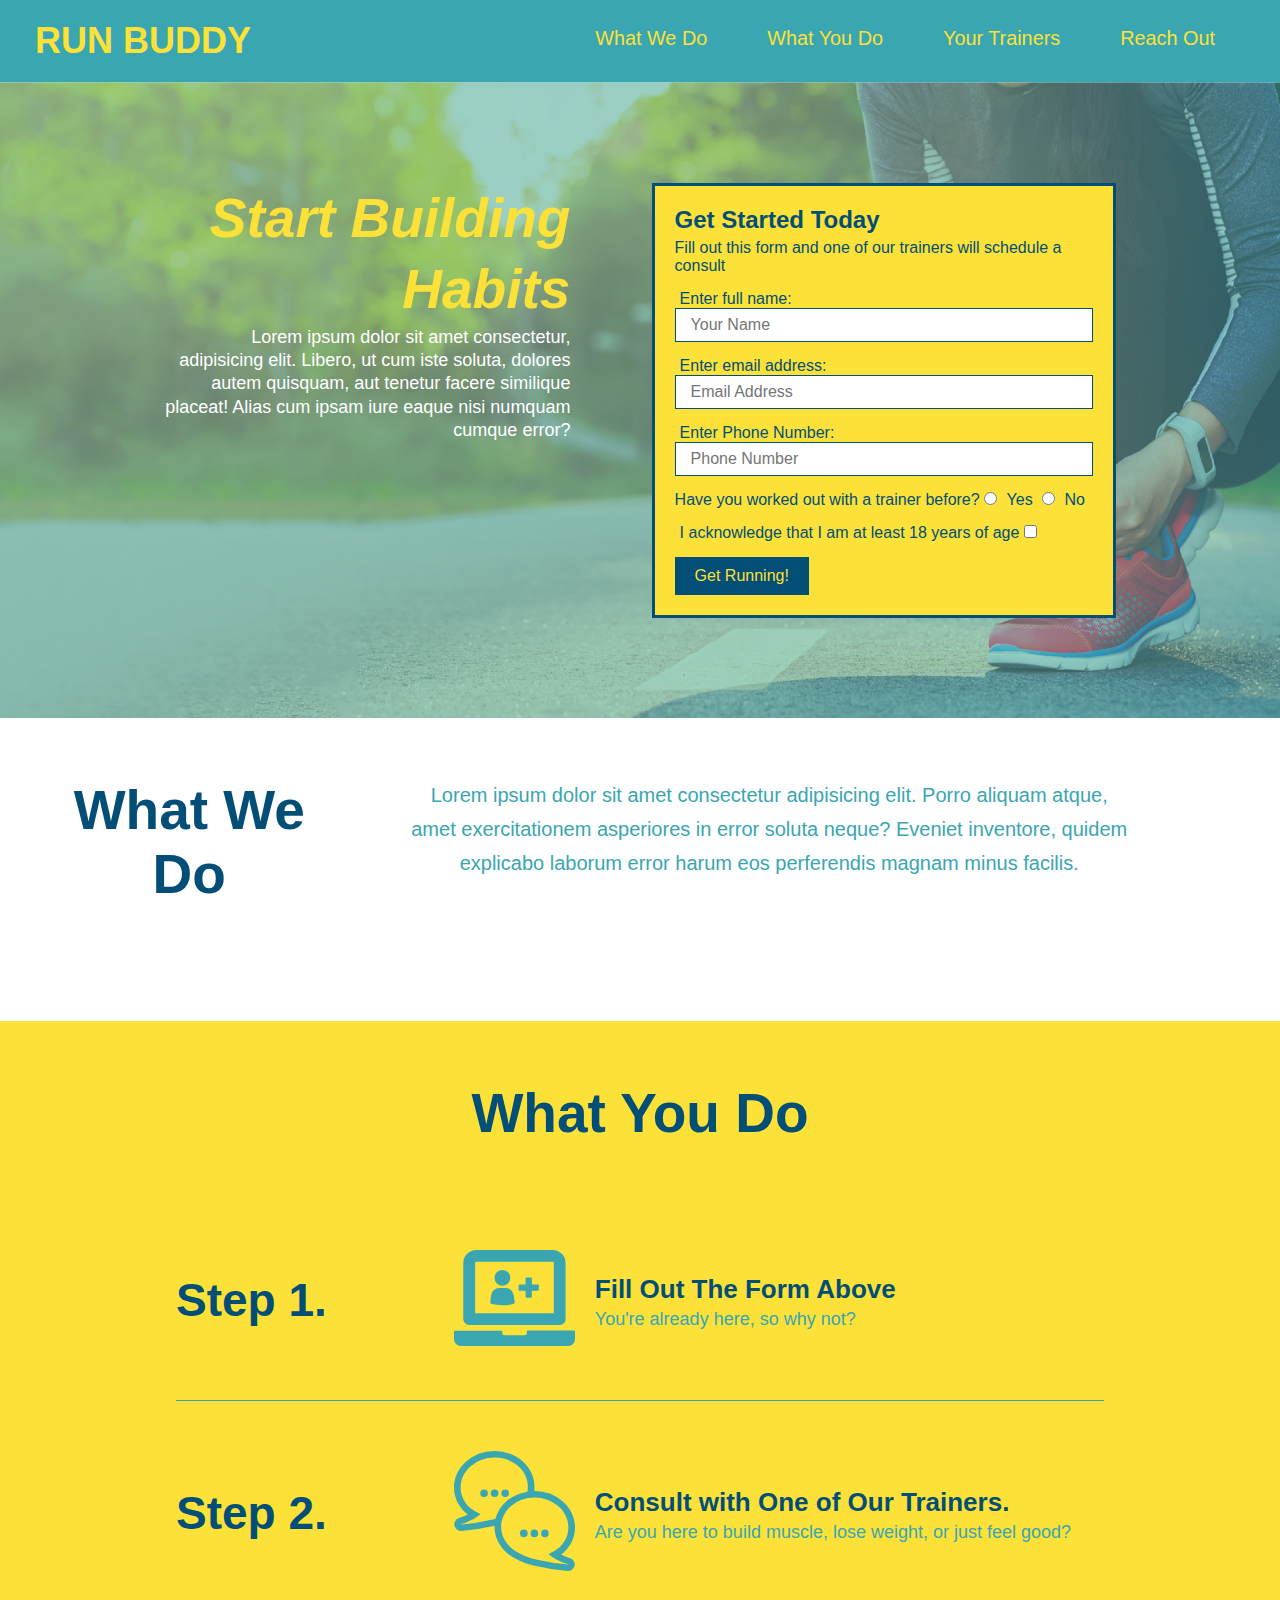
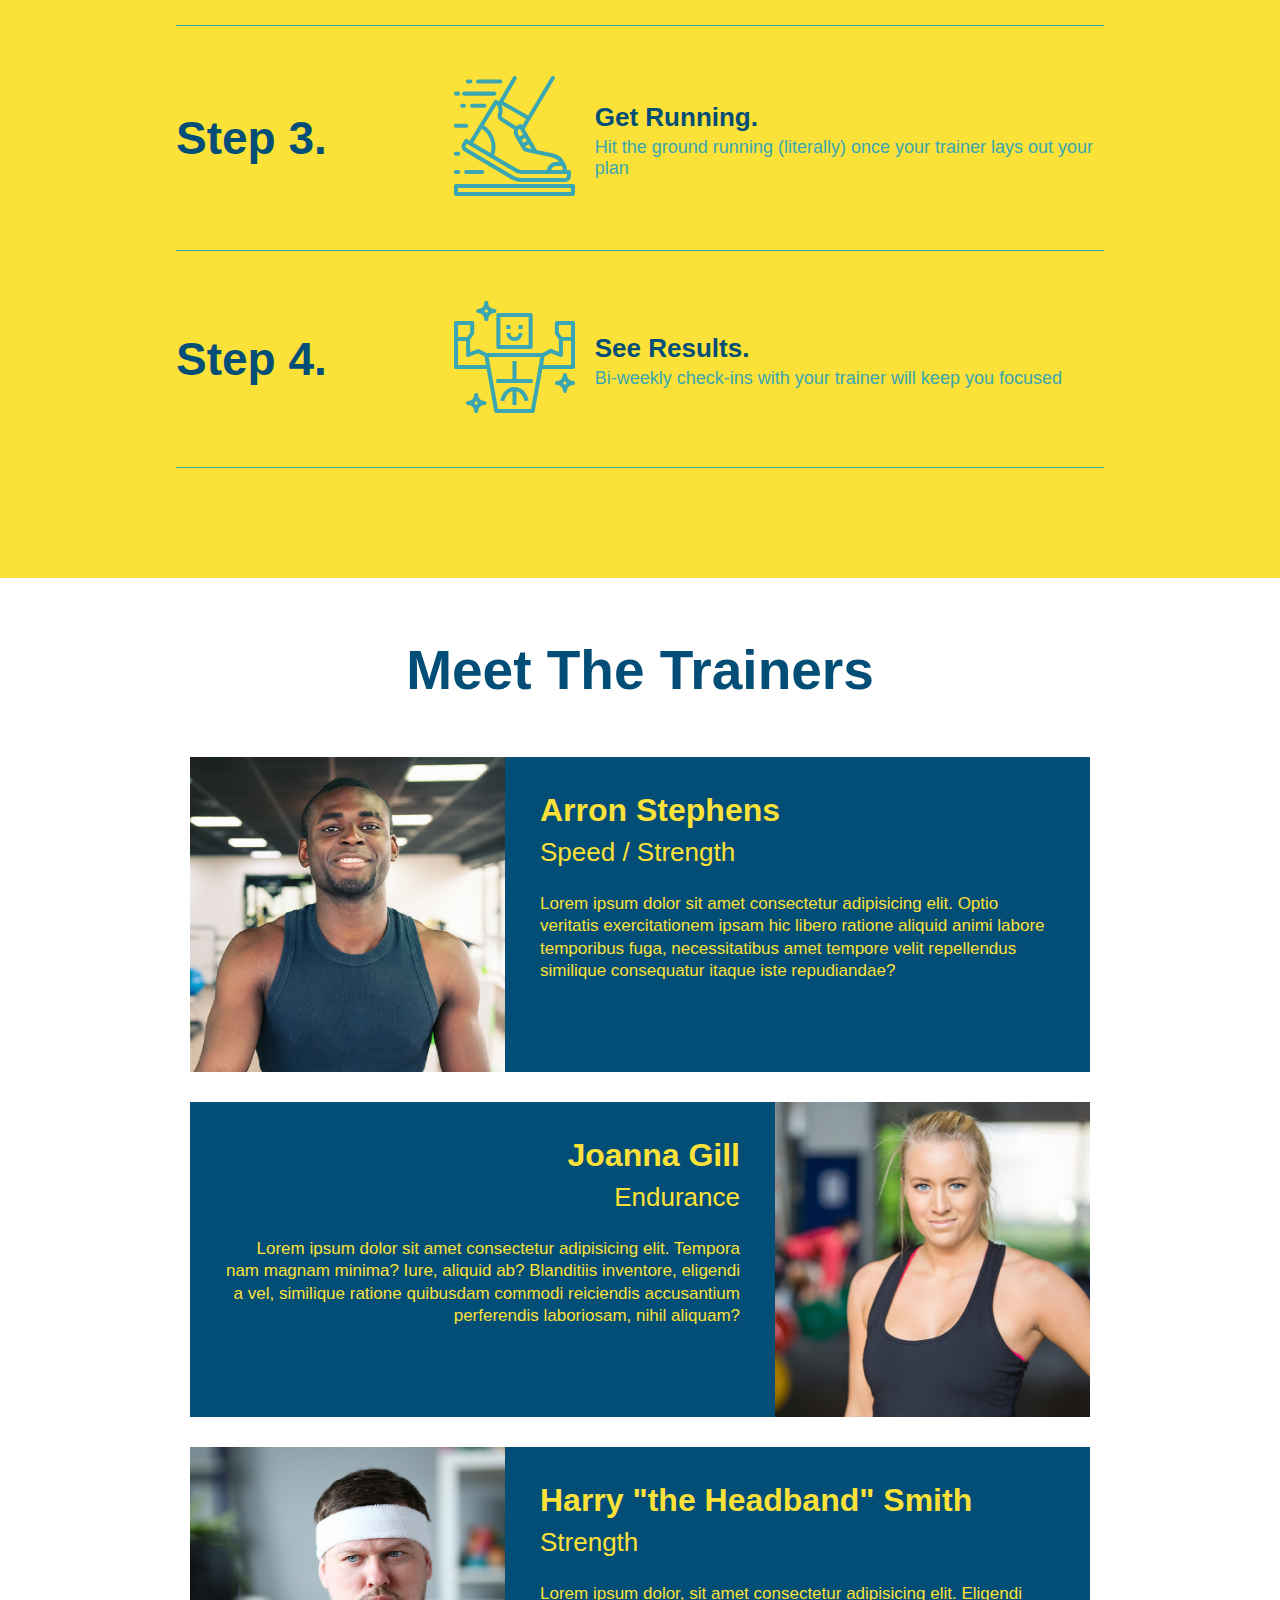
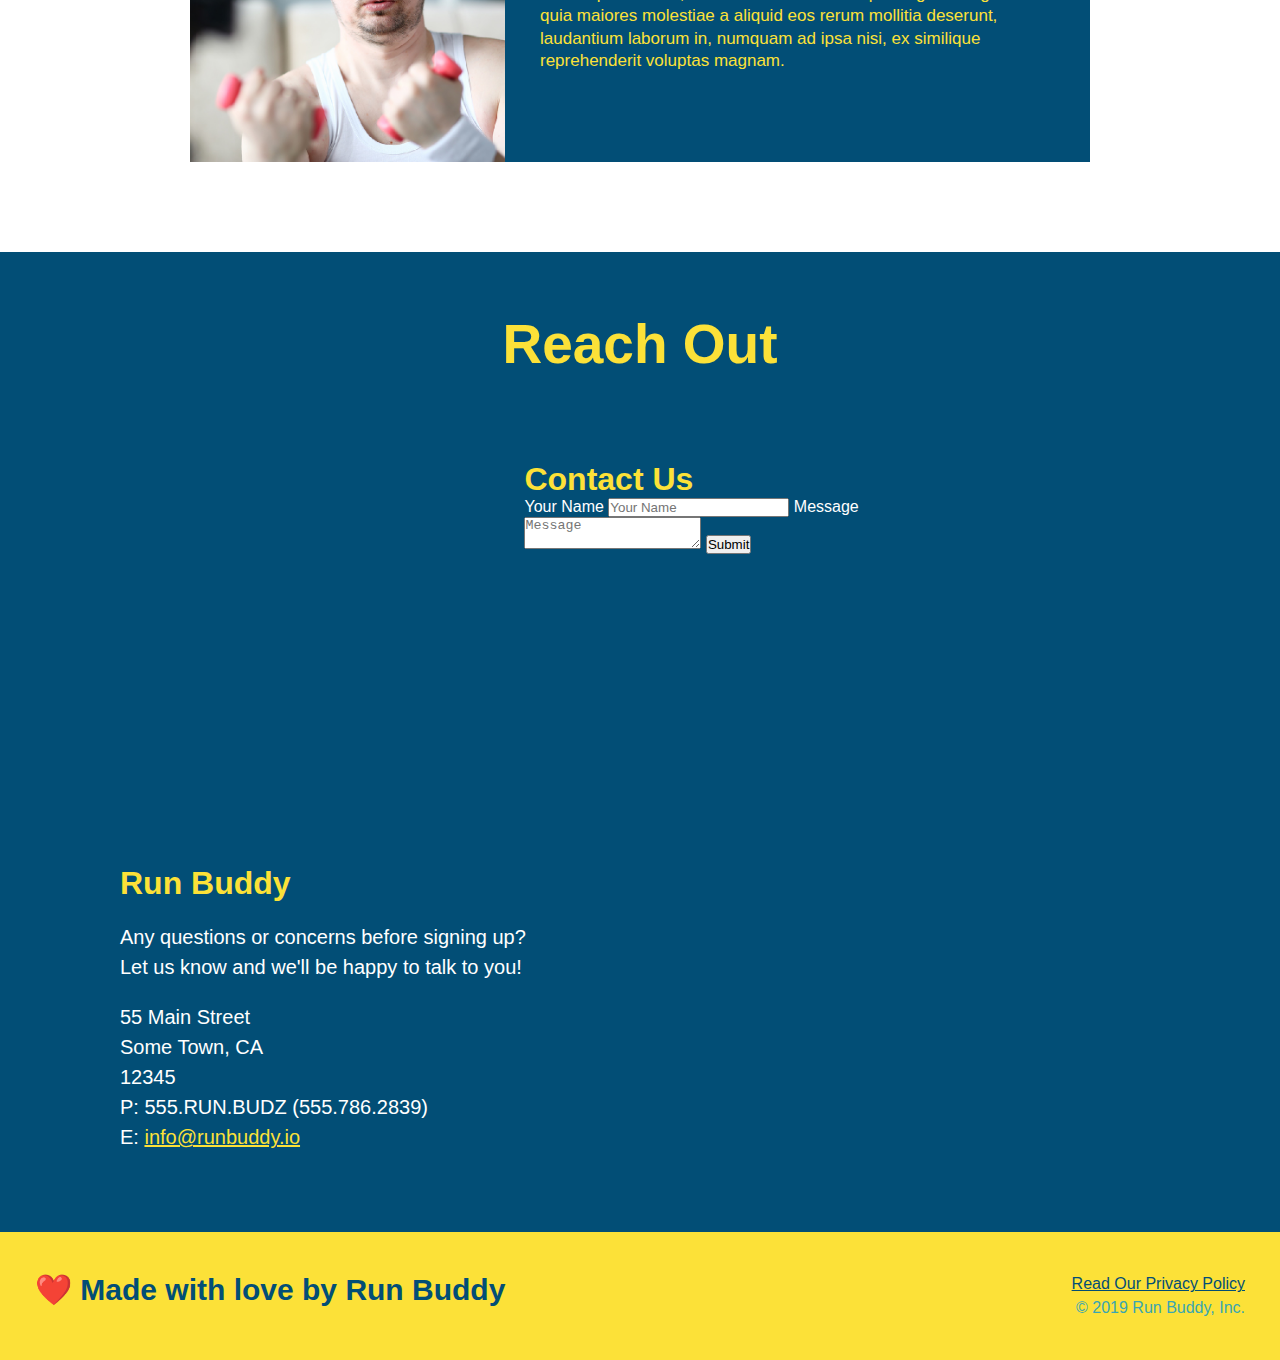
==== commit abbc9dd0: "add flexbox to the steps" ====
--- a/index.html
+++ b/index.html
@@ -105,29 +105,56 @@
             <div class="flex-row">
                 <h2 class="section-title secondary-border">What You Do</h2>
             </div>
-            <div>
-                <!--Insert What you do elements-->
-                <img src="./assets/images/step-1.svg" alt="" />
-                <h3>Step 1: <span>Fill out the Form Above.</span></h3>
-                <p>You're already here, so why not?</p>
-            </div>
-
-            <div>
-                <img src="./assets/images/step-2.svg" alt="" />
-                <h3>Step 2: <span>Consult with One of Our Trainers.</span></h3>
-                <p>Are you here to build muscle, lose weight, or just feel good?</p>
-            </div>
-
-            <div>
-                <img src="./assets/images/step-3.svg" alt="" />
-                <h3>Step 3:<span>Get Running.</span></h3>
-                <p>Hit the ground running (literally) once your trainer lays out your plan</p>
-            </div>
-
-            <div>
-                <img src="./assets/images/step-4.svg" alt="" />
-                <h3>Step 4: <span>See Results.</span></h3>
-                <p>Bi-weekly check-ins with your trainer will keep you focused</p>
+            <div class="step">
+                <h3>Step 1.</h3>
+                <div class="step-info">
+                    <div class="step-img">
+                        <img src="./assets/images/step-1.svg" alt="" />
+                    </div>
+                    <div class="step-text">
+                        <h4>Fill Out The Form Above</h4>
+                        <p>You're already here, so why not?</p>
+                    </div>
+                </div>
+            </div>
+
+            <div class="step">
+                <h3>Step 2.</h3>
+                <div class="step-info">
+                    <div class="step-img">
+                        <img src="./assets/images/step-2.svg" alt="" />
+                    </div>
+                    <div class="step-text">
+                        <h4>Consult with One of Our Trainers.</h4>
+                        <p>Are you here to build muscle, lose weight, or just feel good?</p>
+                    </div>
+                </div>
+            </div>
+
+            <div class="step">
+                <h3>Step 3.</h3>
+                <div class="step-info">
+                    <div class="step-img">
+                        <img src="./assets/images/step-3.svg" alt="" />
+                    </div>
+                    <div class="step-text">
+                        <h4>Get Running.</h4>
+                        <p>Hit the ground running (literally) once your trainer lays out your plan</p>
+                    </div>
+                </div>
+            </div>
+
+            <div class="step">
+                <h3>Step 4.</h3>
+                <div class="step-info">
+                    <div class="step-img">
+                        <img src="./assets/images/step-4.svg" alt="" />
+                    </div>
+                    <div class="step-text">
+                        <h4>See Results.</h4>
+                        <p>Bi-weekly check-ins with your trainer will keep you focused</p>
+                    </div>
+                </div>
             </div>
         </section>
 
--- a/assets/css/style.css
+++ b/assets/css/style.css
@@ -187,28 +187,53 @@
     background: #fce138;
 }
 
-.steps div {
-    margin-bottom: 80px;
-}
-
-.steps img {
-    width: 15%;
-    margin: 10px 0;
-}
-
-.steps h3 {
+.step {
+    margin: 50px auto;
+    padding-bottom: 50px;
+    width: 80%;
+    border-bottom: 1px solid #39a6b2;
+    display: flex;
+    flex-wrap: wrap;
+    align-items: center;
+    justify-content: space-between;
+}
+
+.step-info {
+    flex: 2 70%;
+    display: flex;
+    flex-wrap: wrap;
+    align-items: center;
+
+}
+
+.step-img {
+    flex: 1 12%;
+    margin-right: 20px;
+}
+
+.step-img img {
+    max-width: 100%;
+}
+
+.step-text {
+    flex: 12;
+}
+
+.step h3 {
     color:#024e76;
     font-size: 46px;
-    margin-top: 10px;
-}
-
-.steps p {
+    flex: 1 30%;
+}
+
+.step h4 {
+    font-size: 26px;
+    line-height: 1.5;
+    color: #024e76;
+}
+
+.step-text p {
     color:#39a6b2;
-    font-size: 23px;
-}
-
-.steps span {
-    font-size: 38px;
+    font-size: 18px;
 }
 
 .section-title {
@@ -325,6 +350,6 @@
     display: flex;
 }
 
-.intro {
+/* .intro {
     background-color: #fce138;
-}+} */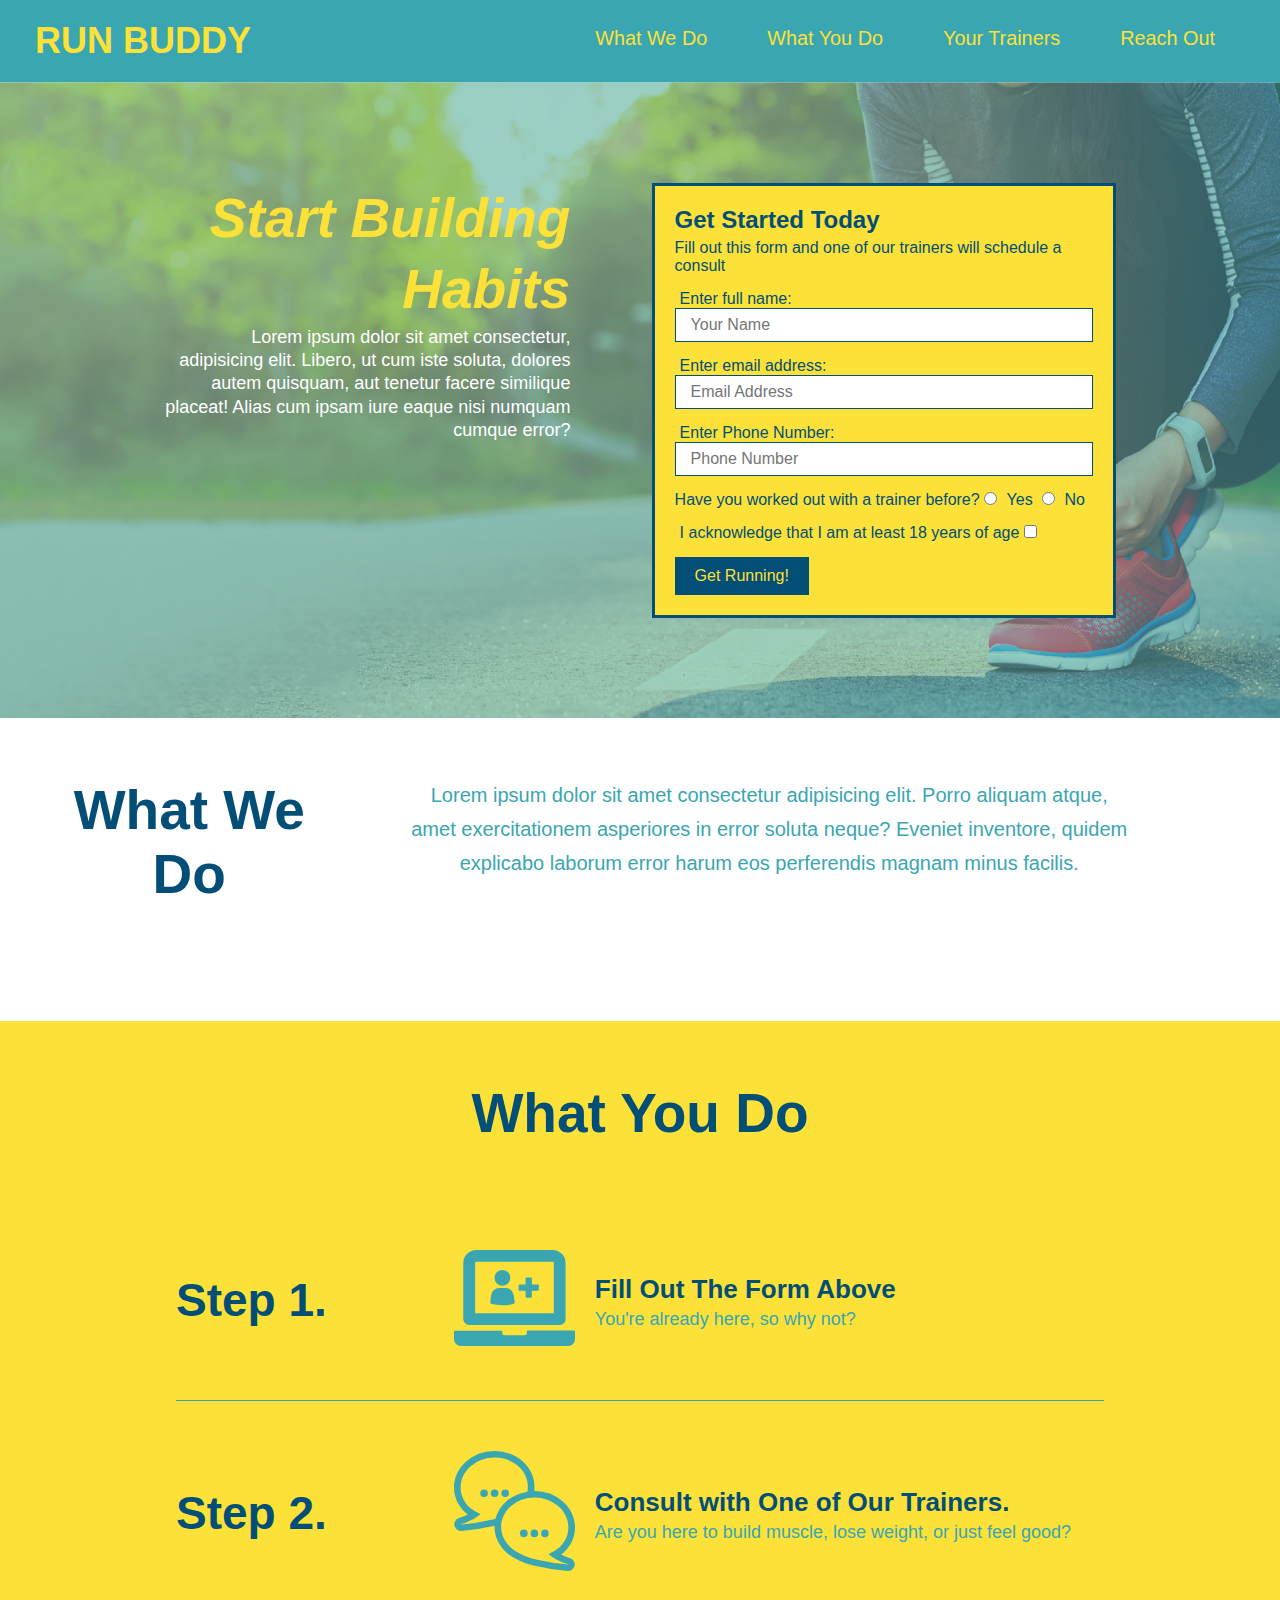
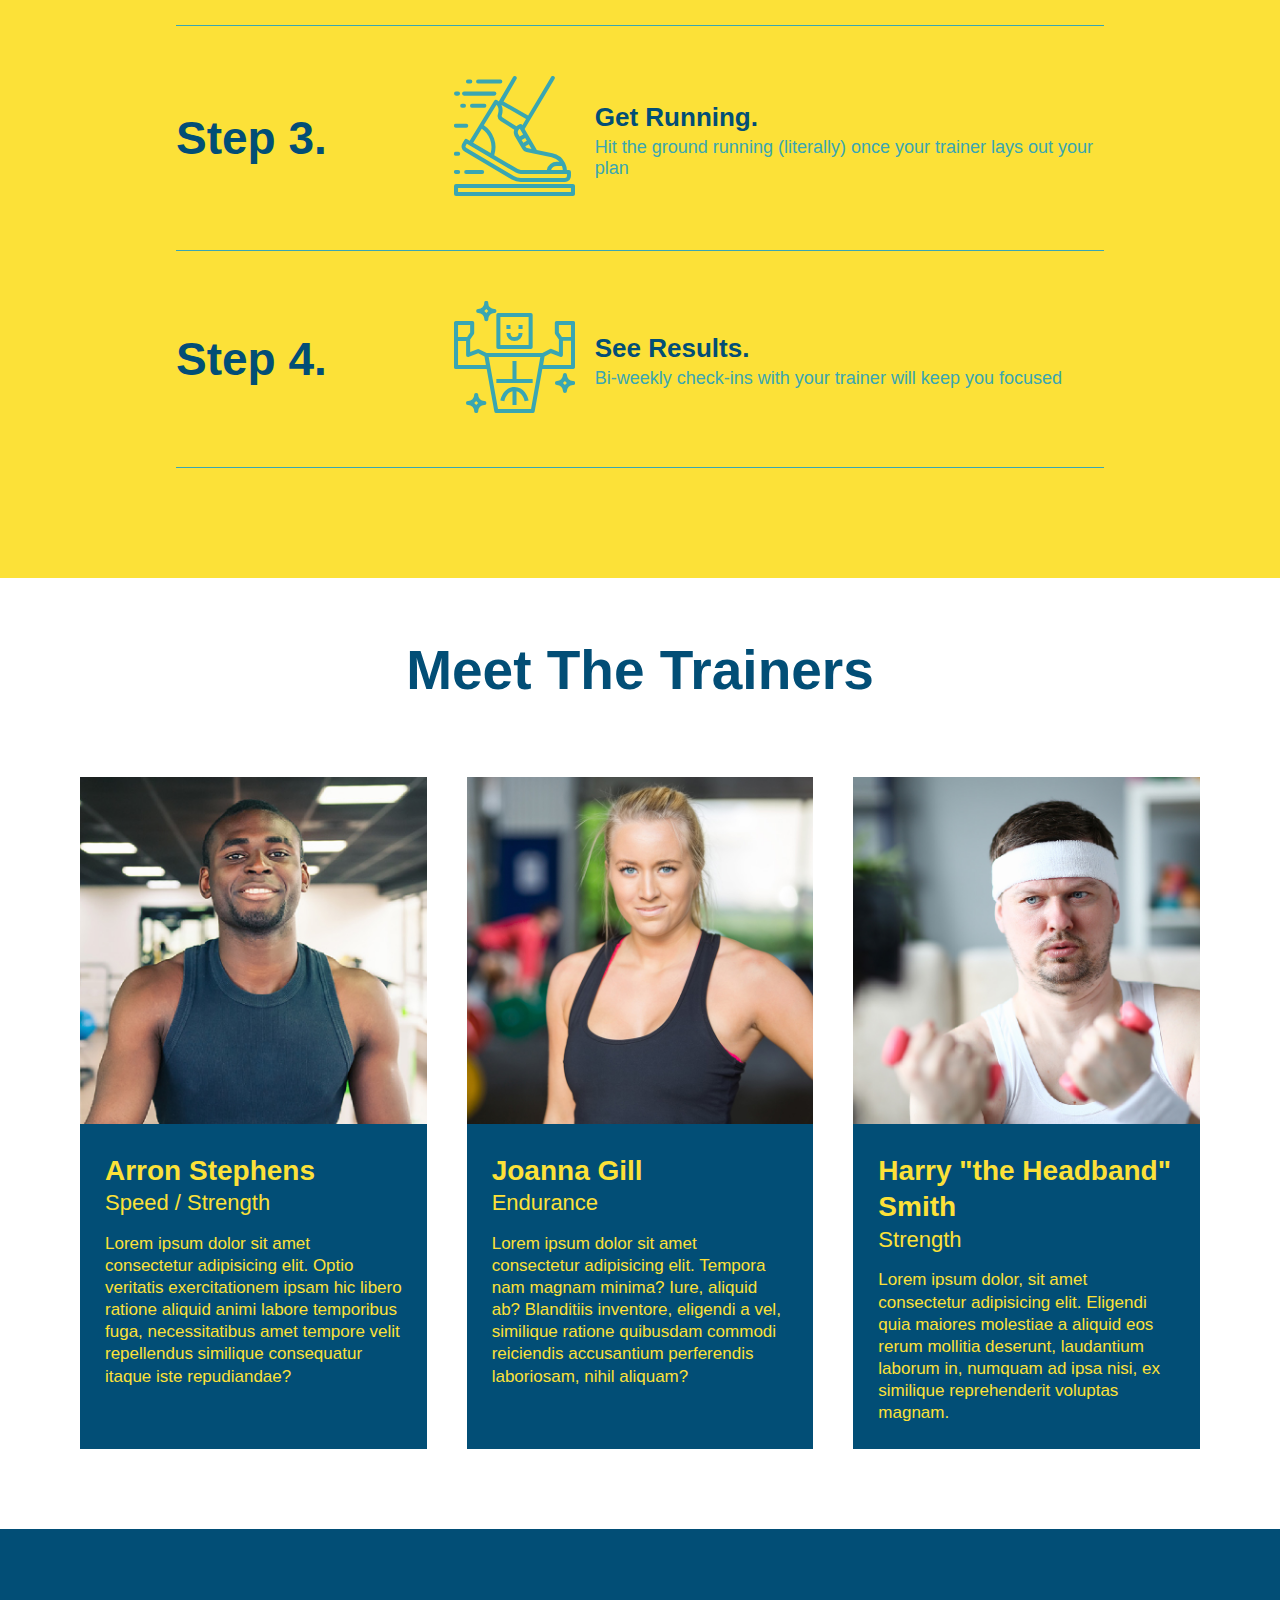
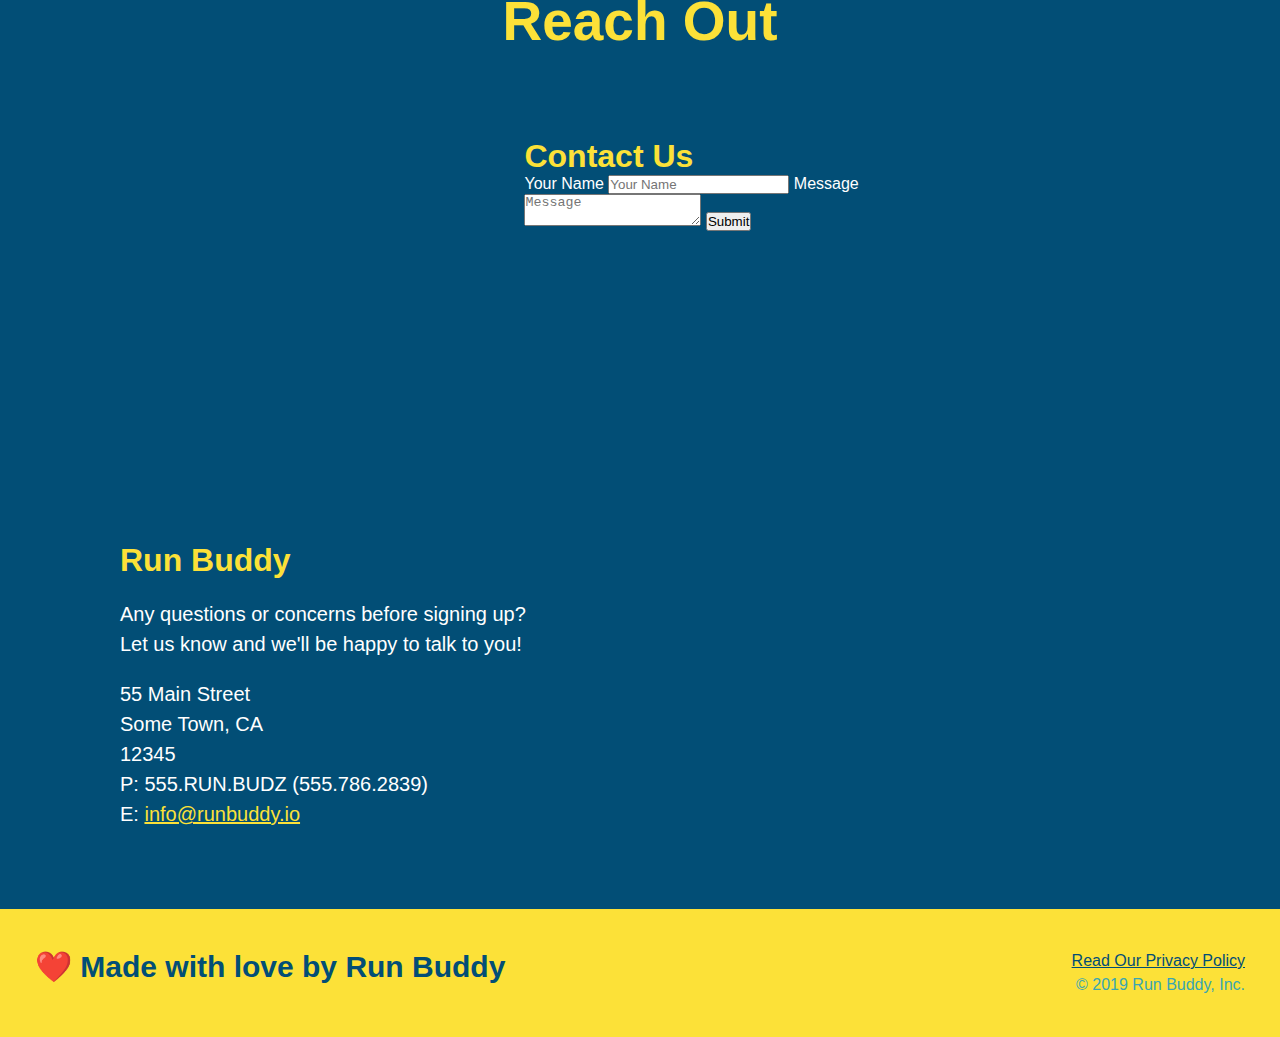
==== commit 39b33c61: "add flexbox to the trainers" ====
--- a/index.html
+++ b/index.html
@@ -10,7 +10,6 @@
         <title>Run Buddy</title>
 
     </head>
-    <!-- Testing Git -->
     <body>
         <!-- navigation -->
         <header>
@@ -159,45 +158,47 @@
         </section>
 
         <!-- "meet the trainers" section -->
-        <section id="your-trainers" class="trainers">
+        <section id="your-trainers">
             <div class="flex-row">
                 <h2 class="section-title primary-border">Meet The Trainers</h2>
             </div>
             <!-- First Trainer-->
-            <article class="trainer">
-                <img src="./assets/images/trainer-1.jpg" alt="Arron Stephens in his workout clothes, ready to pump iron" />
-                <div class="trainer-bio text-left">
-                    <h3>Arron Stephens</h3>
-                    <h4>Speed / Strength</h4>
-                    <p>
-                        Lorem ipsum dolor sit amet consectetur adipisicing elit. Optio veritatis exercitationem ipsam hic libero ratione aliquid animi labore temporibus fuga, necessitatibus amet tempore velit repellendus similique consequatur itaque iste repudiandae?
-                    </p>
-                </div>
-            </article>
-            
-            <!-- Second Trainer-->
-            <article class="trainer">
-                <div class="trainer-bio text-right">
-                    <h3>Joanna Gill</h3>
-                    <h4>Endurance</h4>
-                    <p>
-                        Lorem ipsum dolor sit amet consectetur adipisicing elit. Tempora nam magnam minima? Iure, aliquid ab? Blanditiis inventore, eligendi a vel, similique ratione quibusdam commodi reiciendis accusantium perferendis laboriosam, nihil aliquam?
-                    </p>
-                </div>
-                <img src="./assets/images/trainer-2.jpg" alt="Joanna Gill cooling off after a workout" />
-            </article>
-
-            <!-- Third Trainer -->
-            <article class="trainer">
-                <img src="./assets/images/trainer-3.jpg" alt="Harry Smith wearing a headband and lifting comically small pink weights" />
-                <div class="trainer-bio text-left">
-                    <h3>Harry "the Headband" Smith</h3>
-                    <h4>Strength</h4>
-                    <p>
-                        Lorem ipsum dolor, sit amet consectetur adipisicing elit. Eligendi quia maiores molestiae a aliquid eos rerum mollitia deserunt, laudantium laborum in, numquam ad ipsa nisi, ex similique reprehenderit voluptas magnam.
-                    </p>
-                </div>
-            </article>
+            <div class="trainers">
+                <article class="trainer">
+                    <img src="./assets/images/trainer-1.jpg" alt="Arron Stephens in his workout clothes, ready to pump iron" />
+                    <div class="trainer-bio">
+                        <h3 class="trainer-name">Arron Stephens</h3>
+                        <h4 class="trainer-role">Speed / Strength</h4>
+                        <p>
+                            Lorem ipsum dolor sit amet consectetur adipisicing elit. Optio veritatis exercitationem ipsam hic libero ratione aliquid animi labore temporibus fuga, necessitatibus amet tempore velit repellendus similique consequatur itaque iste repudiandae?
+                        </p>
+                    </div>
+                </article>
+                
+                <!-- Second Trainer-->
+                <article class="trainer">
+                    <img src="./assets/images/trainer-2.jpg" alt="Joanna Gill cooling off after a workout" />
+                    <div class="trainer-bio">
+                        <h3 class="trainer-name">Joanna Gill</h3>
+                        <h4 class="trainer-role">Endurance</h4>
+                        <p>
+                            Lorem ipsum dolor sit amet consectetur adipisicing elit. Tempora nam magnam minima? Iure, aliquid ab? Blanditiis inventore, eligendi a vel, similique ratione quibusdam commodi reiciendis accusantium perferendis laboriosam, nihil aliquam?
+                        </p>
+                    </div>
+                </article>
+
+                <!-- Third Trainer -->
+                <article class="trainer">
+                    <img src="./assets/images/trainer-3.jpg" alt="Harry Smith wearing a headband and lifting comically small pink weights" />
+                    <div class="trainer-bio">
+                        <h3 class="trainer-name">Harry "the Headband" Smith</h3>
+                        <h4 class="trainer-role">Strength</h4>
+                        <p>
+                            Lorem ipsum dolor, sit amet consectetur adipisicing elit. Eligendi quia maiores molestiae a aliquid eos rerum mollitia deserunt, laudantium laborum in, numquam ad ipsa nisi, ex similique reprehenderit voluptas magnam.
+                        </p>
+                    </div>
+                </article>
+            </div>
         </section>
 
         <!-- "Reach out" section -->
--- a/assets/css/style.css
+++ b/assets/css/style.css
@@ -258,24 +258,28 @@
 
 /* Start meet the trainers section */
 
+.trainers {
+    width: 100%;
+    margin: 0 auto;
+    display: flex;
+    flex-wrap: wrap;
+    justify-content: space-around;
+}
 
 .trainer {
-    width: 900px;
-    margin: 0 auto 30px auto;
+    margin: 20px;
     background: #024e76;
     color: #fce138;
-    overflow: auto;
+    flex: 1;
 }
 
 .trainer img {
-    width: 35%;
-    float: left;
+    width: 100%;
 }
 
 .trainer-bio {
-    padding: 35px;
-    float: left;
-    width: 65%;
+    padding: 25px;
+    line-height: 1.3;
 }
 
 .text-left {
@@ -287,19 +291,17 @@
 }
 
 .trainer-bio h3 {
-    font-size: 32px;
-    margin-bottom: 8px;
+    font-size: 28px;
 }
 
 .trainer-bio h4 {
     font-weight: lighter;
-    font-size: 26px;
-    margin-bottom: 25px;
+    font-size: 22px;
+    margin-bottom: 15px;
 }
 
 .trainer-bio p {
     font-size: 17px;
-    line-height: 1.3;
 }
 
 /* End meet the trainers section */
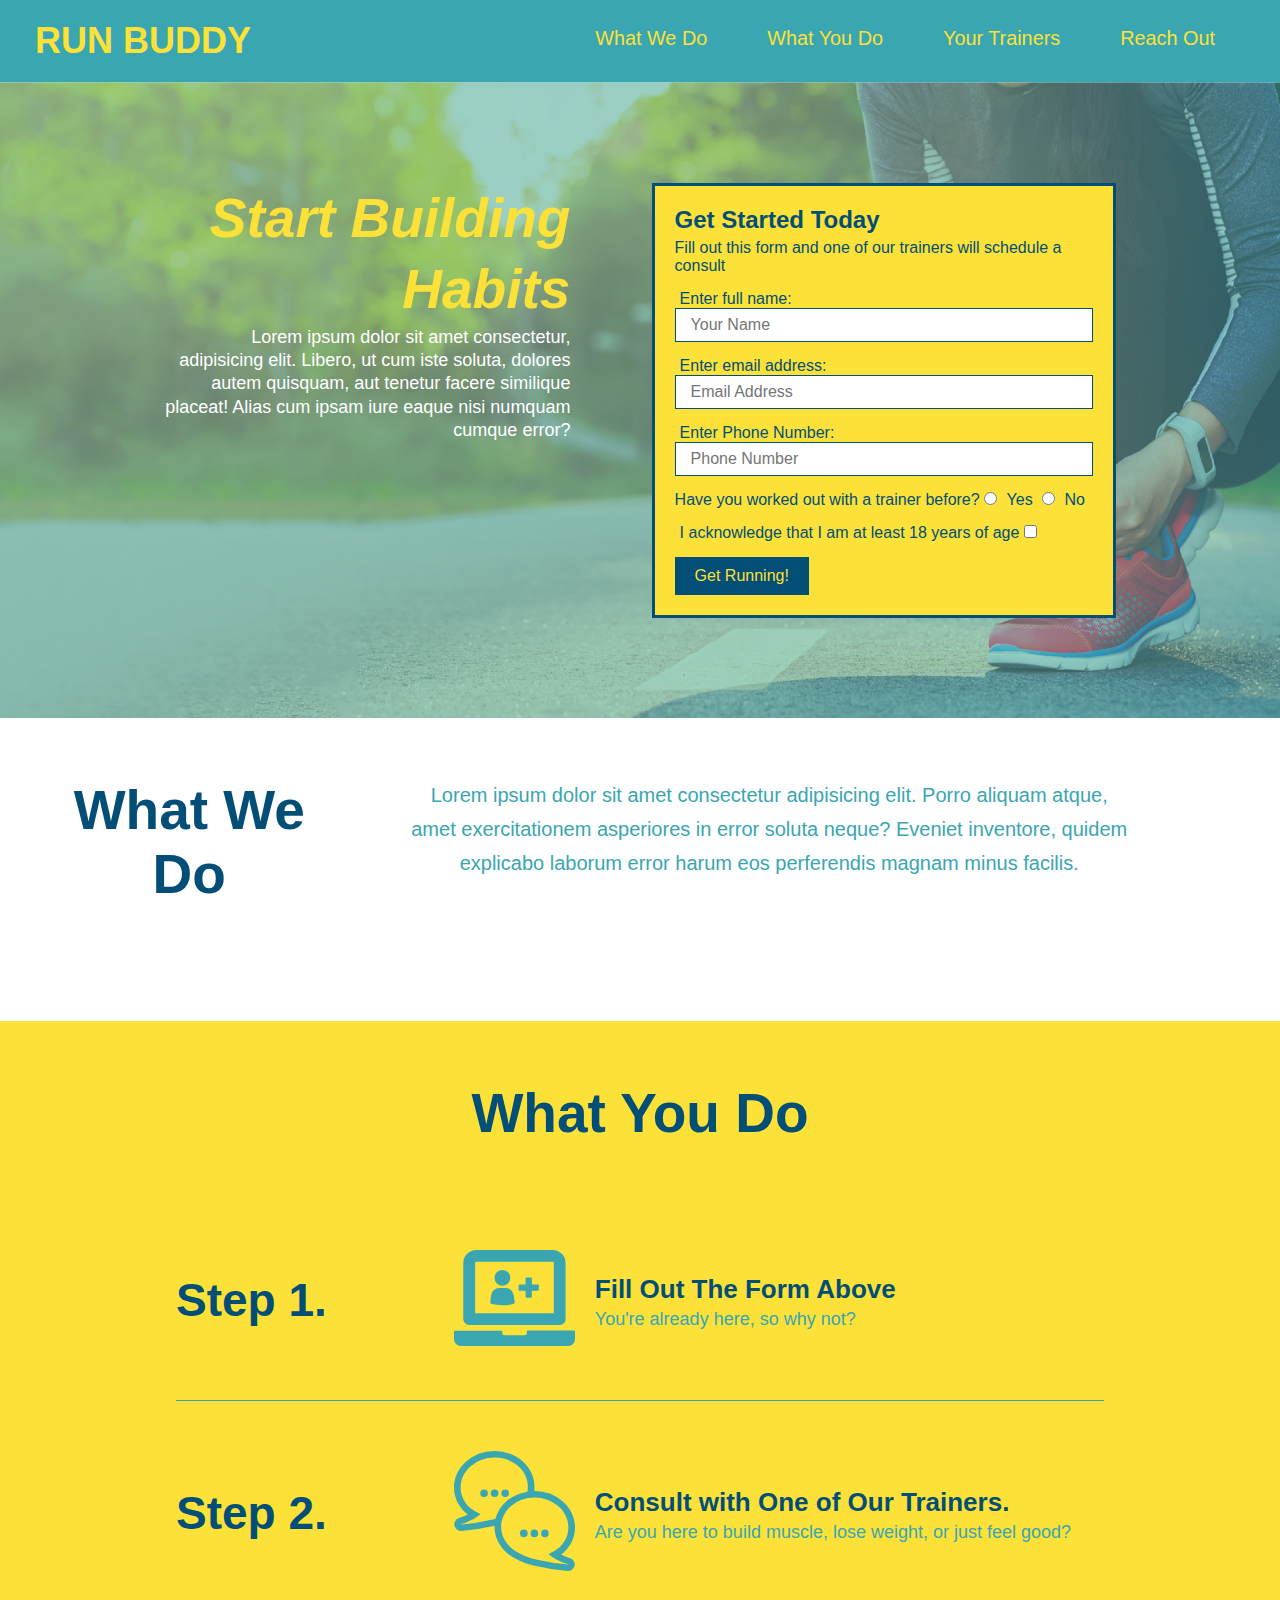
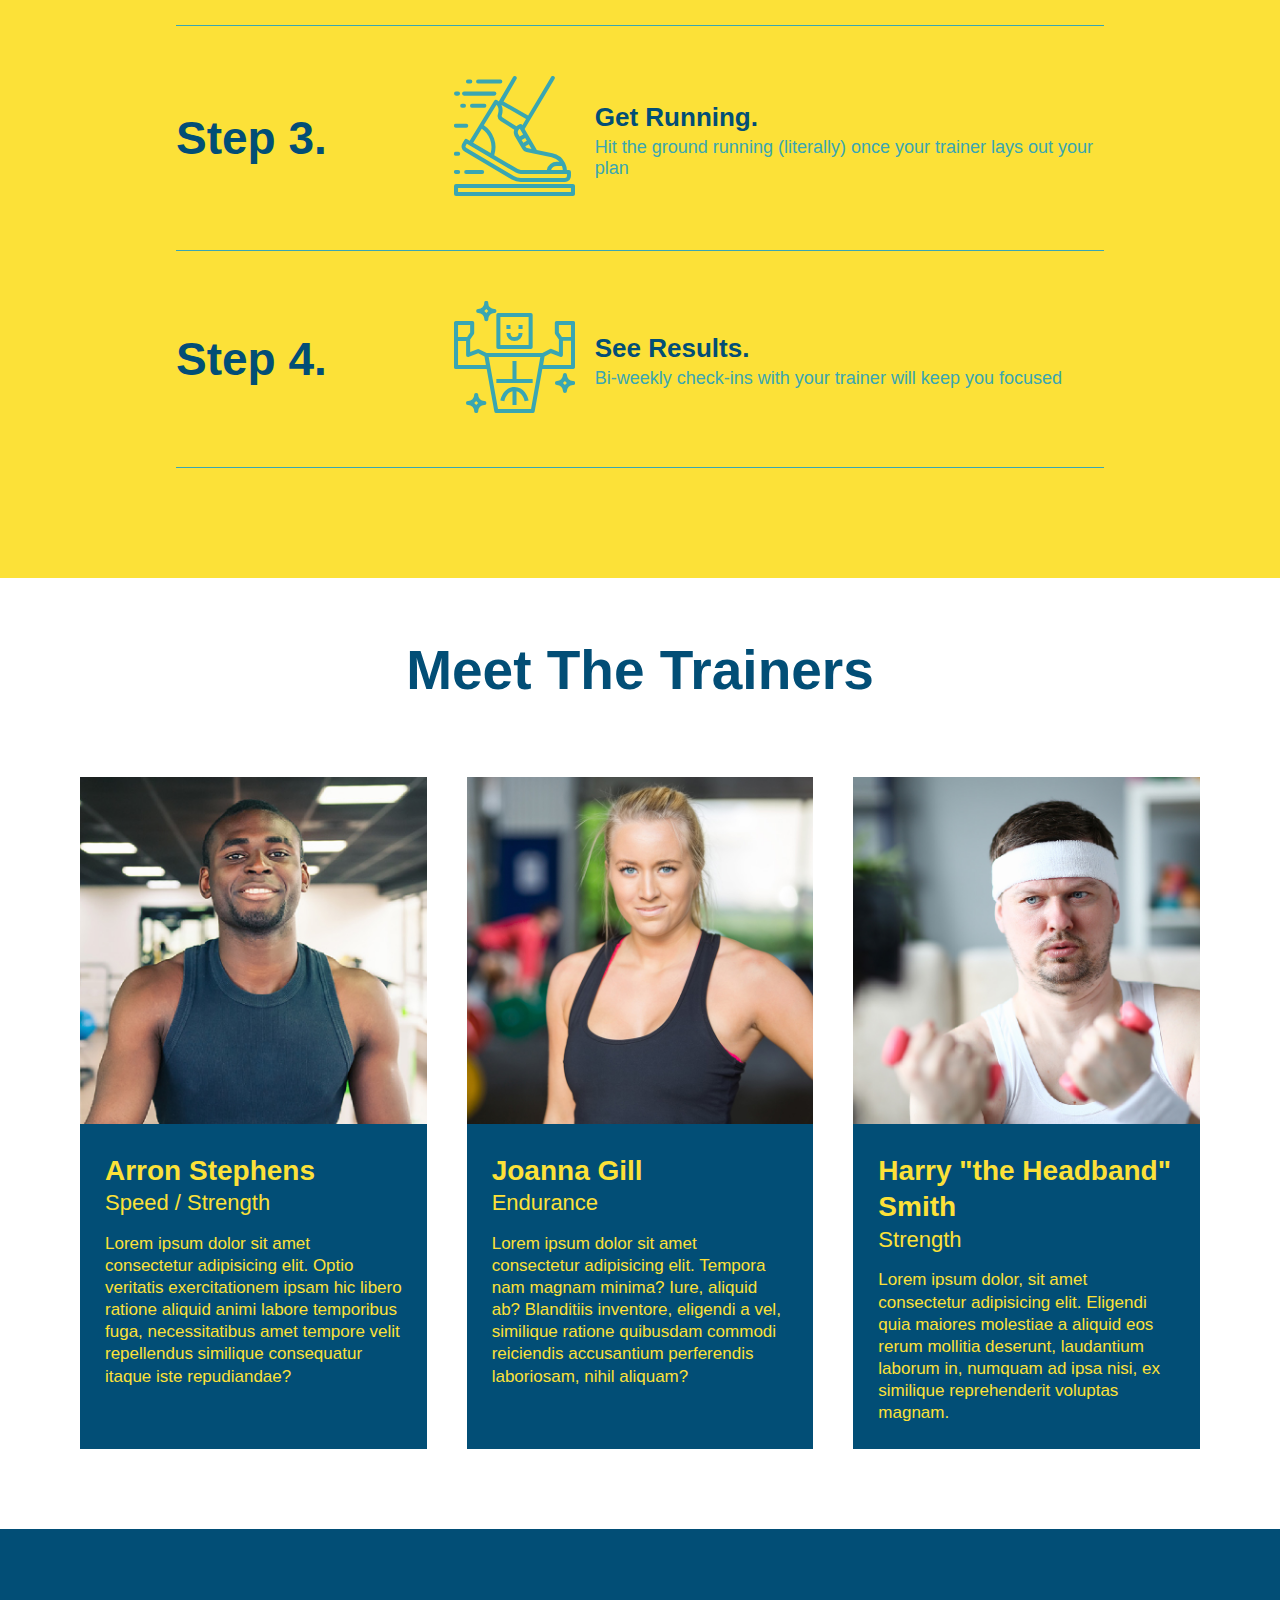
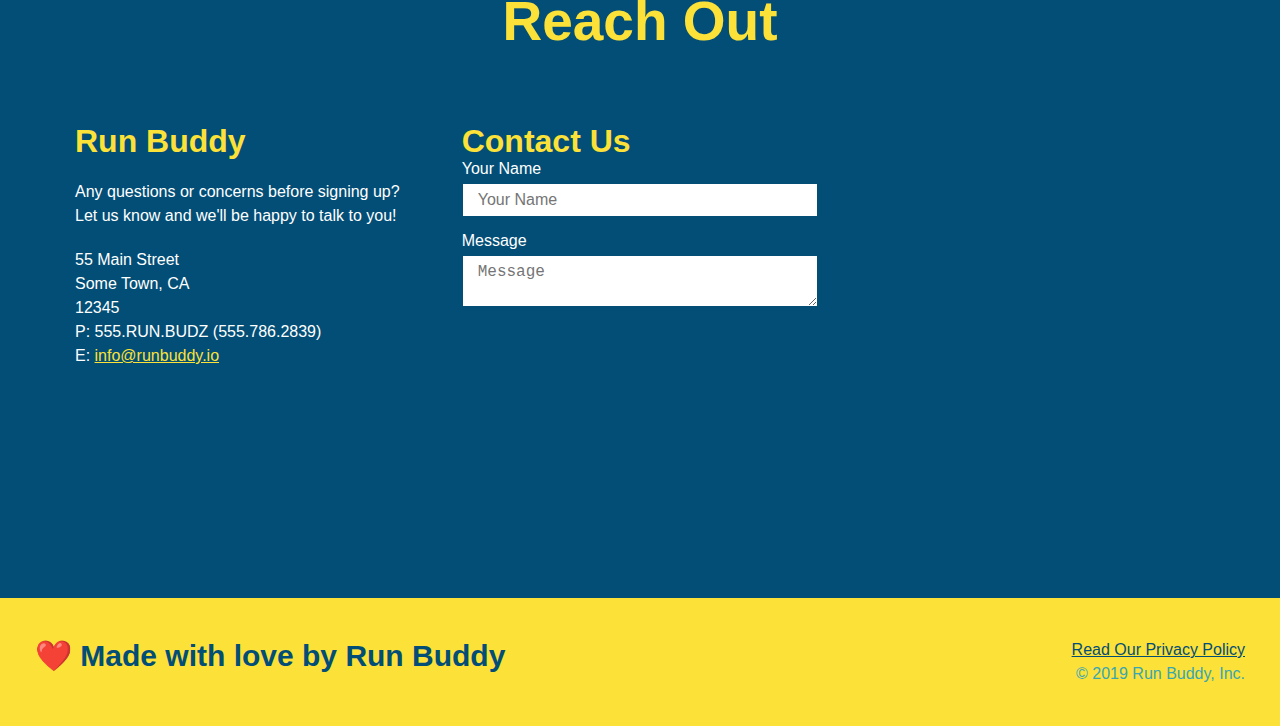
==== commit 5965046c: "final commit before merge of flexbox" ====
--- a/index.html
+++ b/index.html
@@ -207,24 +207,6 @@
                 <h2 class="section-title secondary-border">Reach Out</h2>
             </div>
             <div class="contact-info">
-                <iframe src="https://www.google.com/maps/embed?pb=!1m18!1m12!1m3!1d3277.1772930386355!2d-77.2561069839609!3d34.77631178667104!2m3!1f0!2f0!3f0!3m2!1i1024!2i768!4f13.1!3m3!1m2!1s0x89a91c45bba14bdf%3A0x4ce13e286f0caa52!2s204%20Mia%20Ct%2C%20Maysville%2C%20NC%2028555!5e0!3m2!1sen!2sus!4v1659128071524!5m2!1sen!2sus"
-                style="border:0;" 
-                allowfullscreen="" 
-                loading="lazy" 
-                referrerpolicy="no-referrer-when-downgrade">
-                </iframe>
-                <div class="contact-form">
-                    <h3>Contact Us</h3>
-                    <form>
-                        <label for="contact-name">Your Name</label>
-                        <input type="text" id="contact-name" placeholder="Your Name" />
-    
-                        <label for="contact-message">Message</label>
-                        <textarea id="contact-message" placeholder="Message"></textarea>
-    
-                        <button type="submit">Submit</button>
-                    </form>
-                </div>
                 <div>
                     <h3>Run Buddy</h3>
                     <p>
@@ -232,6 +214,7 @@
                         <br />
                         Let us know and we'll be happy to talk to you!
                     </p>
+
                     <address>
                         55 Main Street <br />
                         Some Town, CA <br />
@@ -239,7 +222,30 @@
                         P: 555.RUN.BUDZ (555.786.2839) <br />
                         E: <a href="mailto:info@runbuddy.io">info@runbuddy.io</a>
                     </address>
-                </div>
+
+                </div>
+
+                    <div class="contact-form">
+                        <h3>Contact Us</h3>
+                        <form>
+                            <label for="contact-name">Your Name</label>
+                            <input type="text" id="contact-name" placeholder="Your Name" />
+        
+                            <label for="contact-message">Message</label>
+                            <textarea id="contact-message" placeholder="Message"></textarea>
+        
+                            <button type="submit">Submit</button>
+                        </form>
+                    </div>
+
+                    <iframe src="https://www.google.com/maps/embed?pb=!1m18!1m12!1m3!1d3277.1772930386355!2d-77.2561069839609!3d34.77631178667104!2m3!1f0!2f0!3f0!3m2!1i1024!2i768!4f13.1!3m3!1m2!1s0x89a91c45bba14bdf%3A0x4ce13e286f0caa52!2s204%20Mia%20Ct%2C%20Maysville%2C%20NC%2028555!5e0!3m2!1sen!2sus!4v1659128071524!5m2!1sen!2sus"
+                    style="border:0;" 
+                    allowfullscreen="" 
+                    loading="lazy" 
+                    referrerpolicy="no-referrer-when-downgrade">
+                    </iframe>
+
+            
             </div>
         </section>
         
--- a/assets/css/style.css
+++ b/assets/css/style.css
@@ -316,17 +316,22 @@
     color:#fce138;
 }
 
+.contact-info {
+    display: flex;
+    justify-content: space-between;
+    flex-wrap: wrap;
+}
+
+.contact-info > * {
+    flex: 1;
+    margin: 15px;
+}
+
 .contact-info iframe {
-    width: 400px;
     height: 400px;
 }
 
 .contact-info div {
-    width: 410px;
-    display: inline-block;
-    vertical-align: top;
-    text-align: left;
-    margin: 30px 0 0 60px;
     color: white;
 }
 
@@ -338,12 +343,33 @@
 .contact-info p, .contact-info address {
     margin: 20px 0;
     line-height: 1.5;
-    font-size:  20px;
+    font-size:  16px;
     font-style: normal;
 }
 
 .contact-info a {
     color:#fce138
+}
+
+.contact-form input, .contact-form textarea {
+    border: 1px solid #024e76;
+    display: block;
+    padding: 7px 15px;
+    font-size: 16px;
+    color: #024e76;
+    width: 100%;
+    margin-bottom: 15px;
+    margin-top: 5px;
+}
+
+.contact-form button {
+    width: 100%;
+    border: none;
+    background: #024e76;
+    color: #024e76;
+    text-align: center;
+    padding: 15px 0;
+    font-size: 16px;
 }
 
 /* End Reach Out section */
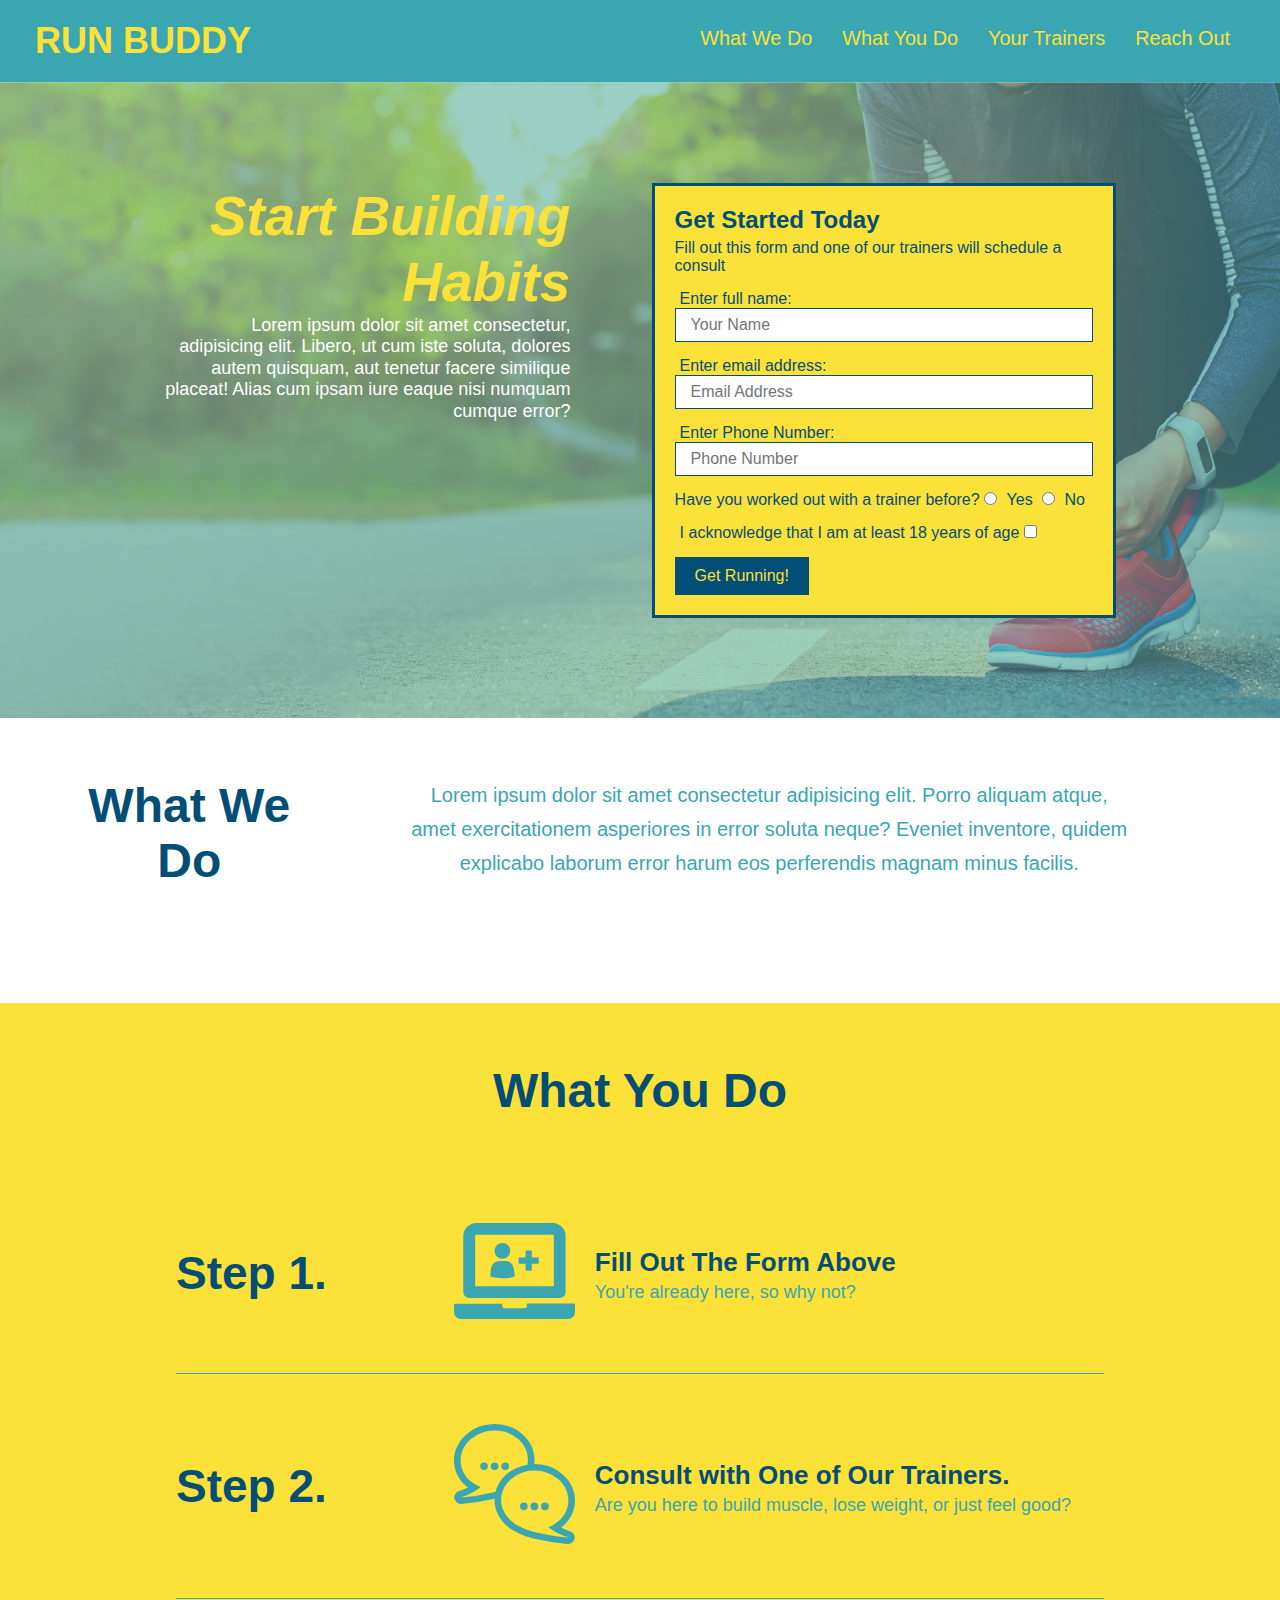
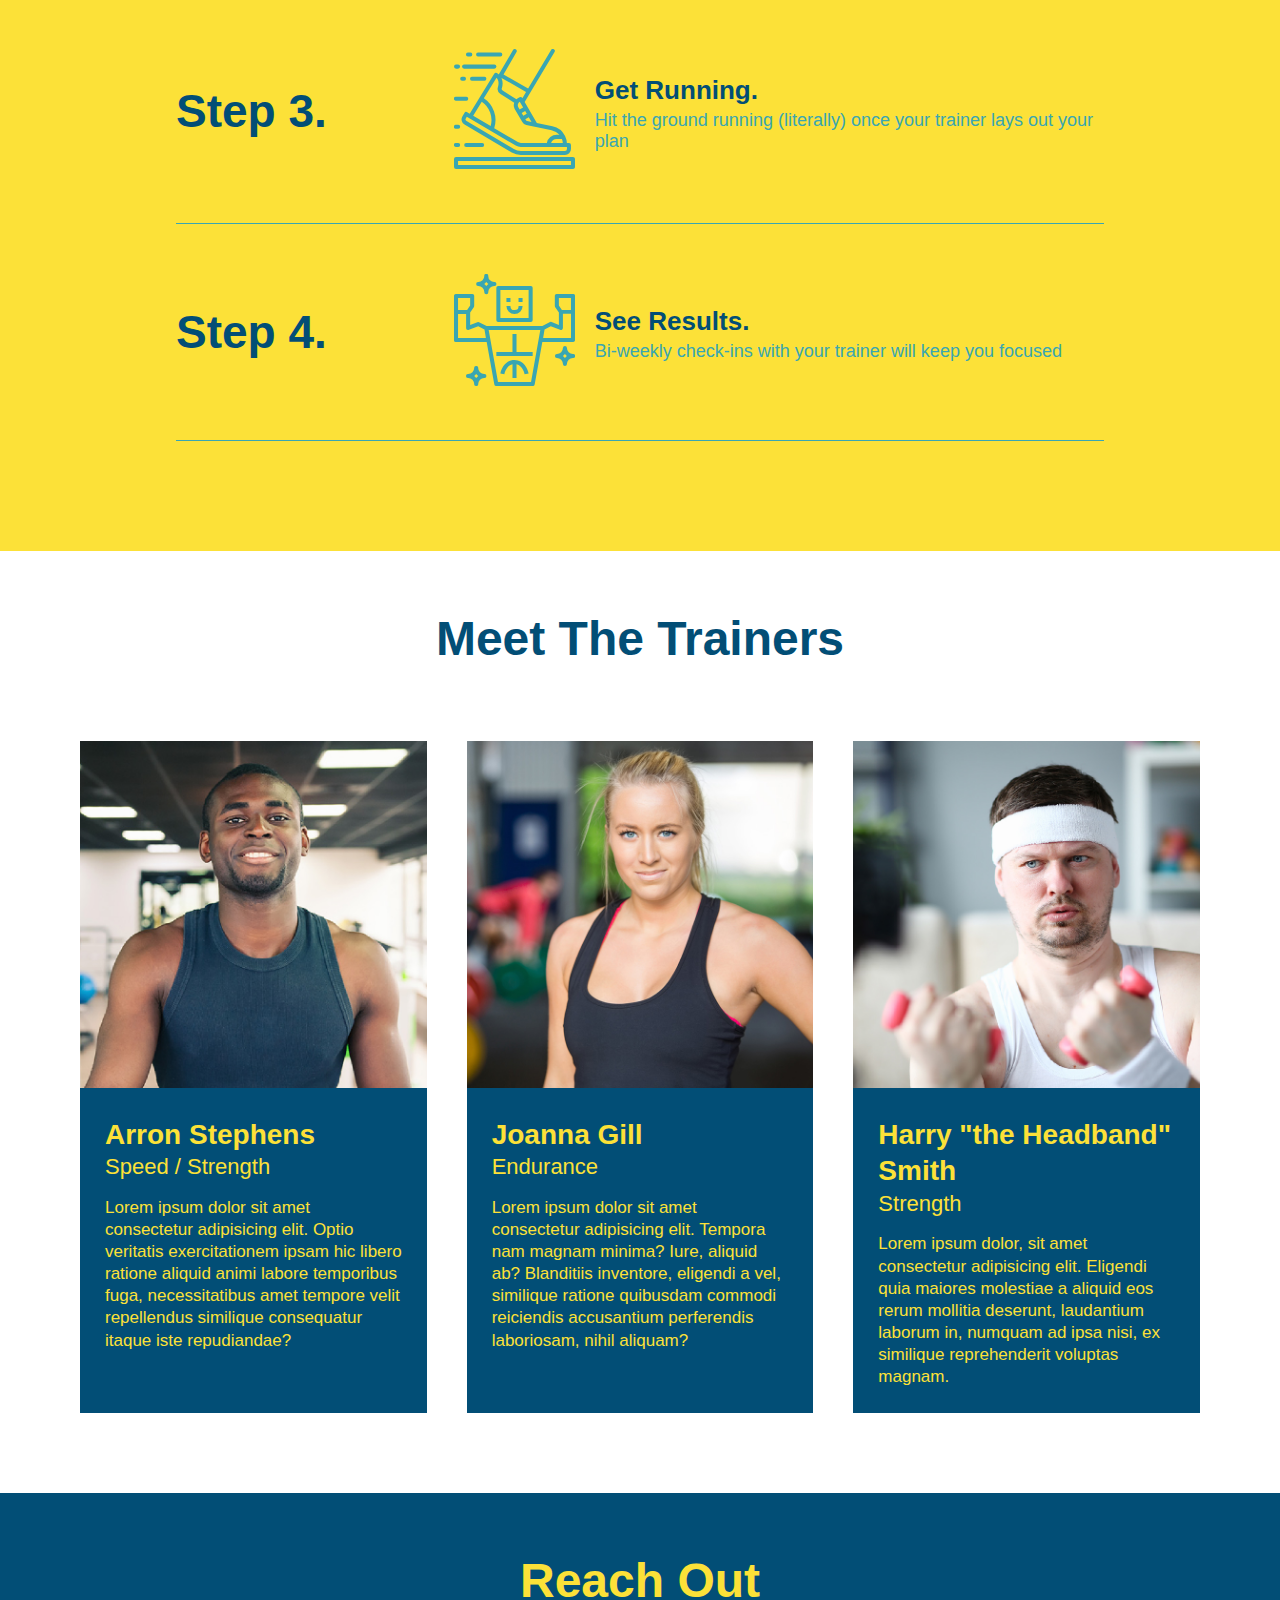
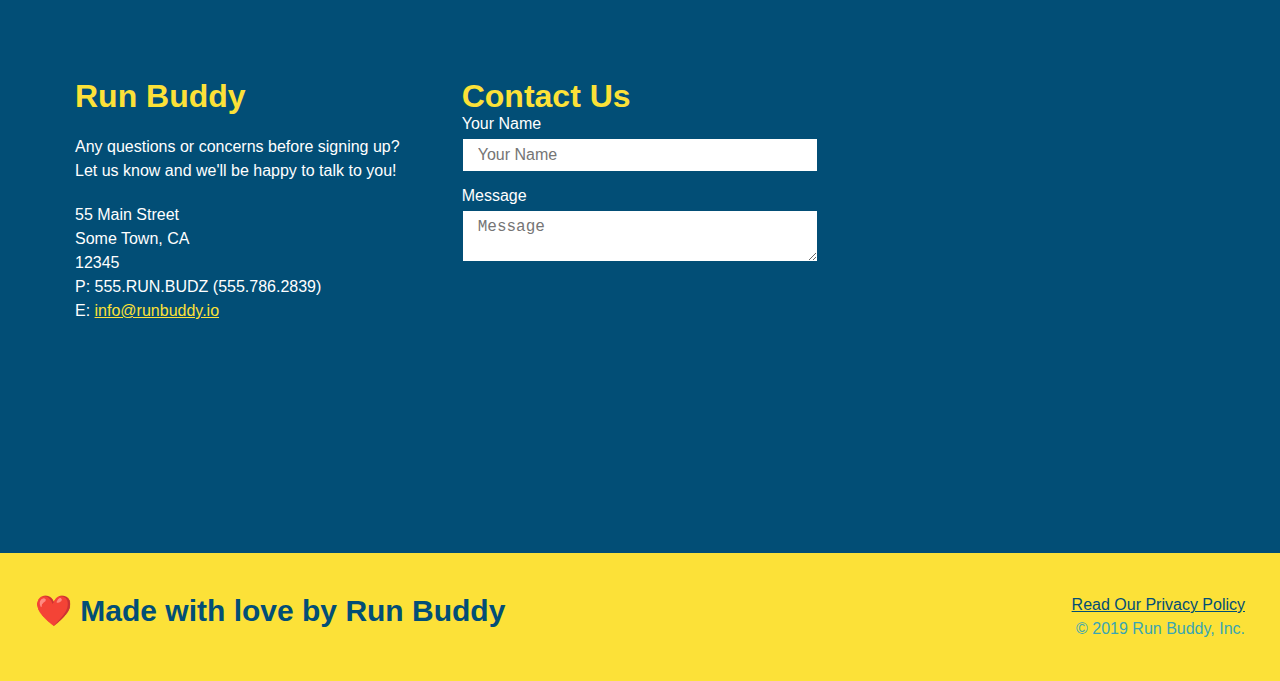
==== commit 3db9d178: "added media query" ====
--- a/index.html
+++ b/index.html
@@ -5,6 +5,7 @@
     <head>
 
         <meta charset="UTF-8" />
+        <meta name="viewport" content="width=device-width, initial-scale=1.0" />
         <link rel="stylesheet" href="./assets/css/style.css">
 
         <title>Run Buddy</title>
--- a/assets/css/style.css
+++ b/assets/css/style.css
@@ -53,7 +53,7 @@
 
 header nav ul li a {
 
-    margin: 0 30px;
+    padding: 10px 15px;
     font-weight: lighter;
     font-size: 1.55vw;
 }
@@ -105,6 +105,7 @@
     display: flex;
     justify-content: center;
     flex-wrap: wrap;
+    align-items: flex-start;
 }
 /* Hero Style End */
 
@@ -116,7 +117,7 @@
     margin: 3.5%;
     color: #fff;
     font-size: 18px;
-    line-height: 1.3;
+    line-height: 1.2;
 }
 
 .hero-cta h2 {
@@ -237,7 +238,7 @@
 }
 
 .section-title {
-    font-size: 55px;
+    font-size: 48px;
     color: #024e76;
     margin-bottom: 35px;
     padding-bottom: 20px;
@@ -378,6 +379,25 @@
     display: flex;
 }
 
-/* .intro {
-    background-color: #fce138;
-} */+/* Media Queries */
+
+/* applied to screen smaller than 980px */
+@media screen and (max-width: 980px) {
+    header h1 a {
+        color: tomato;
+    }
+}
+
+/* applied to screen between 768px and 575px */
+@media screen and (max-width: 768px) {
+    header h1 {
+        font-size: 80px;
+    }
+}
+
+/* applied to screen smaller than 575px */
+@media screen and (max-width: 575px) {
+    header h1 {
+        font-size: 100px;
+    }
+}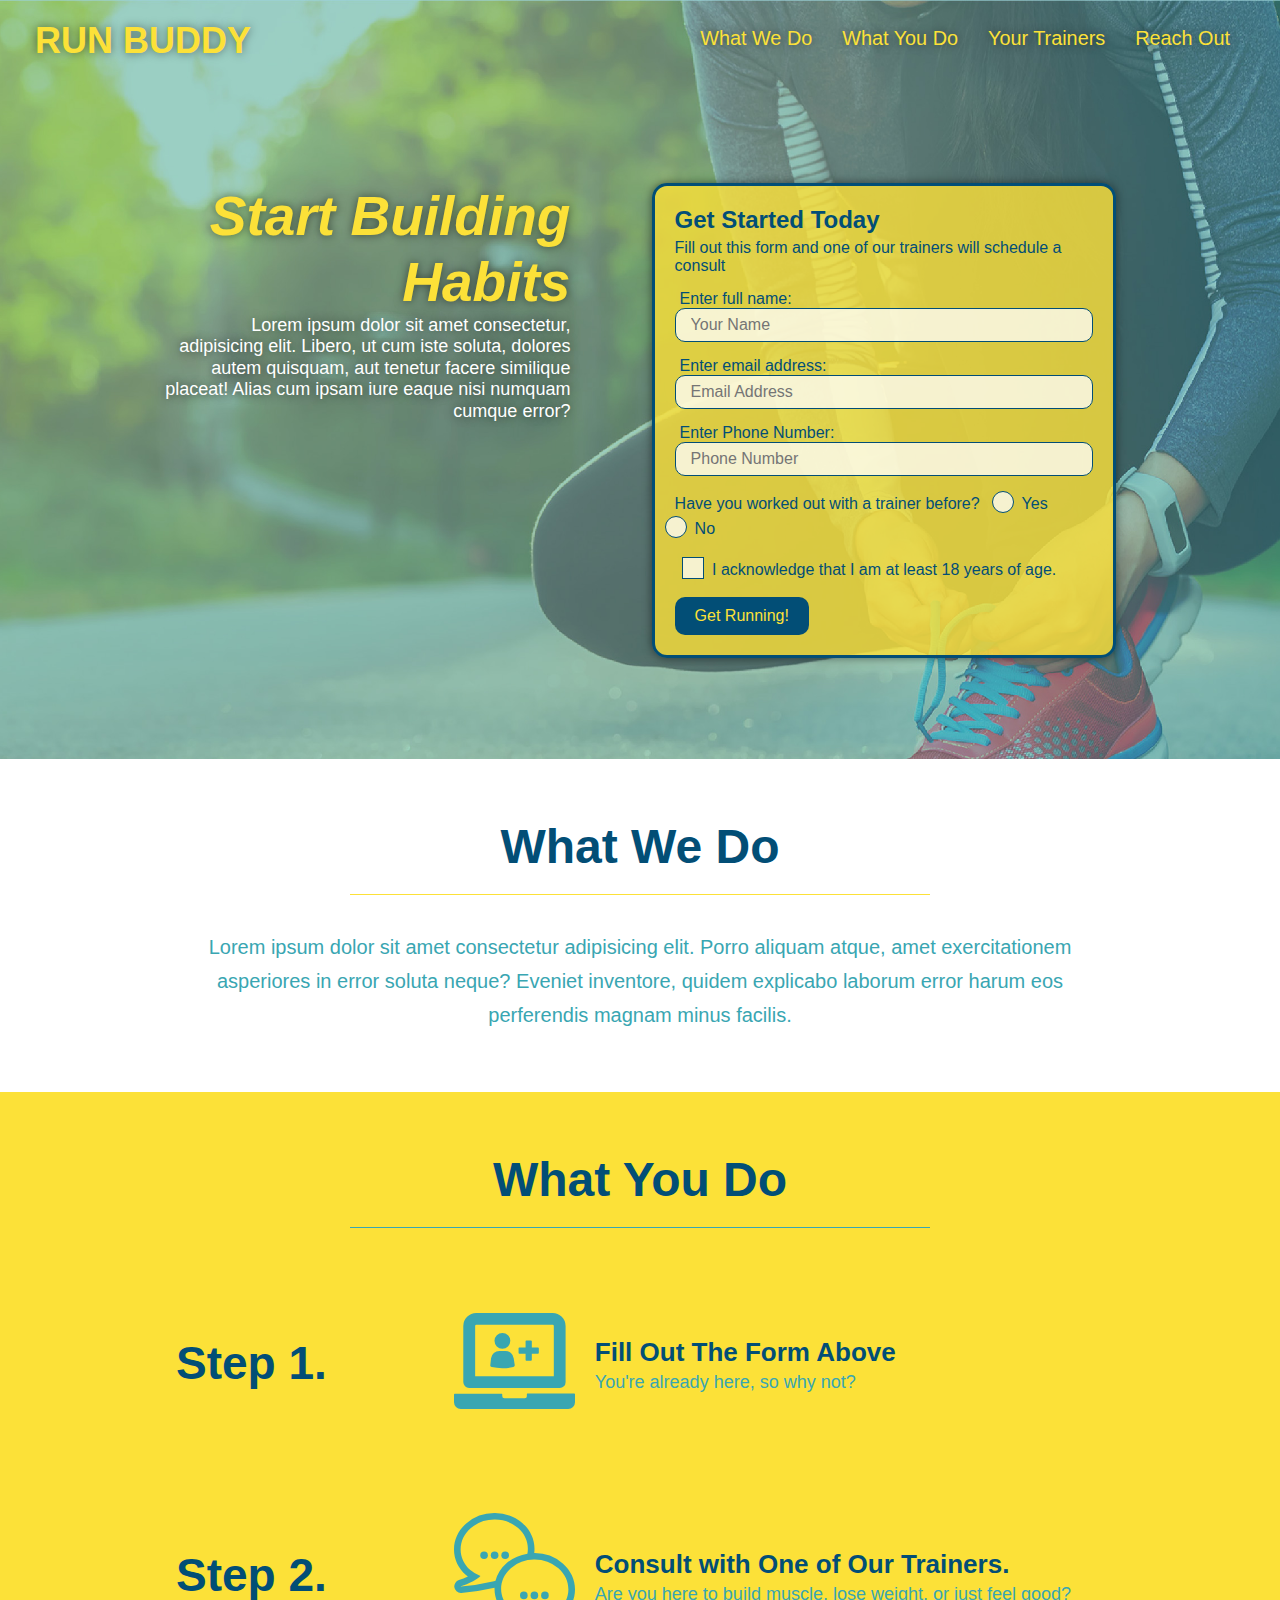
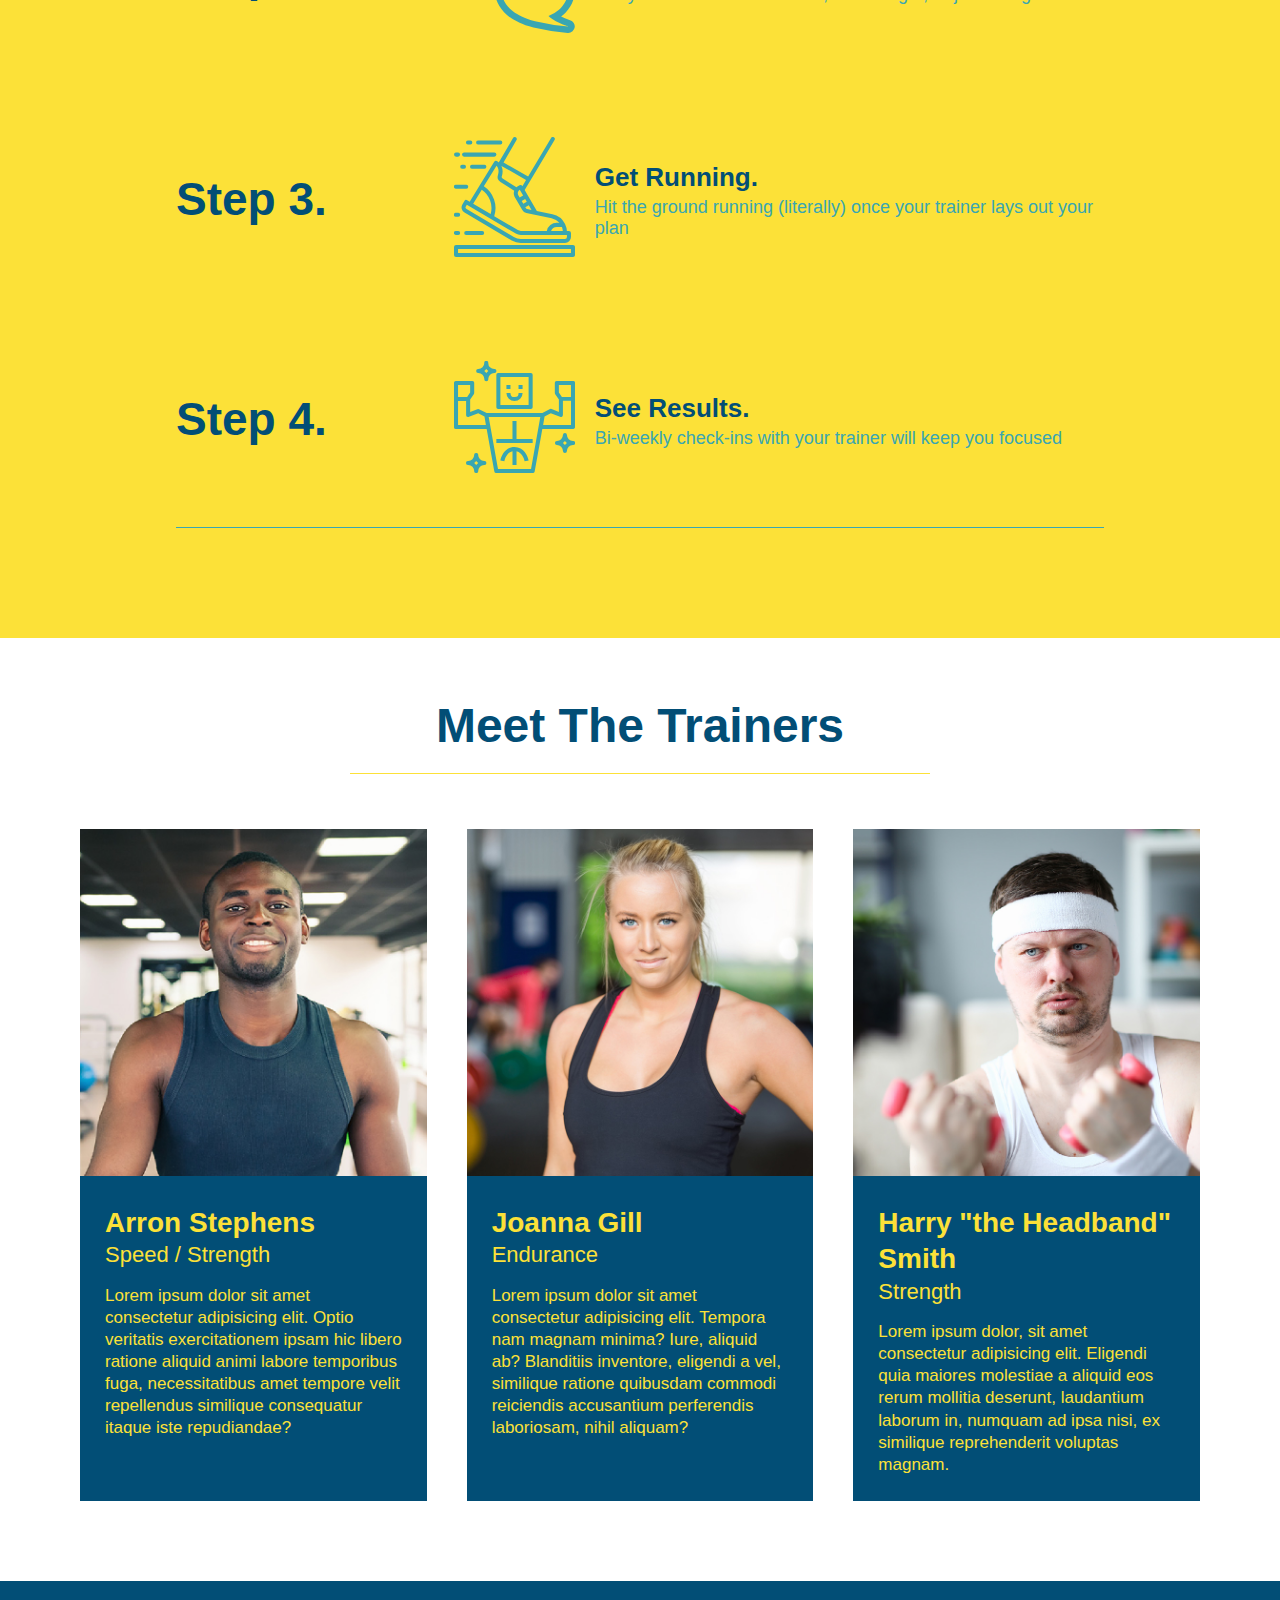
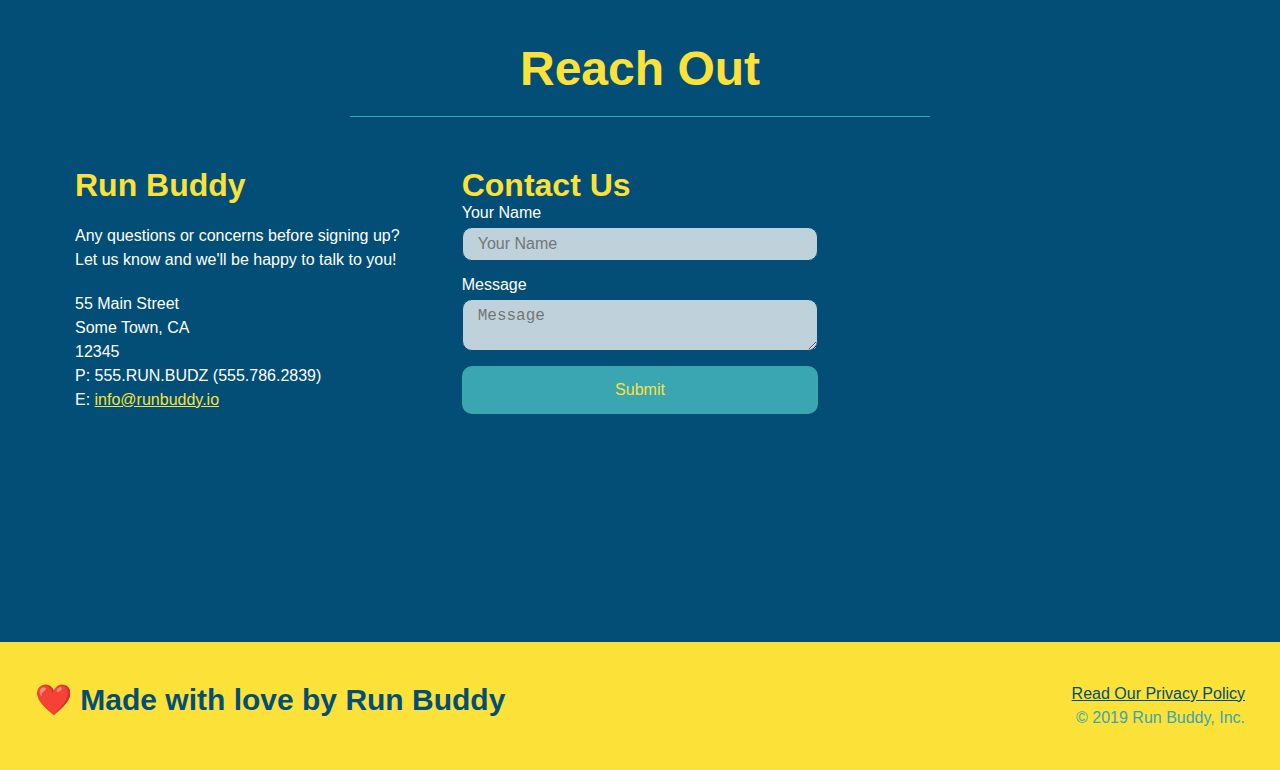
==== commit c65b7b43: "final css touches" ====
--- a/index.html
+++ b/index.html
@@ -67,17 +67,21 @@
                     <p>
                         <!-- adds a yes or no selection box -->
                         Have you worked out with a trainer before?
-                        <input type="radio" name="trainer-confirm" id="trainer-yes" />
-                        <label for="trainer-yes">Yes</label>
-
-                        <input type="radio" name="trainer-confirm" id="trainer-no" />
-                        <label for="trainer-no">No</label>
+                        <span class="radio-wrapper">
+                            <input type="radio" name="trainer-confirm" id="trainer-yes" />
+                            <label for="trainer-yes">Yes</label>
+                        </span>
+                        <span class="radio-wrapper">
+                            <input type="radio" name="trainer-confirm" id="trainer-no" />
+                            <label for="trainer-no">No</label>
+                        </span>
                     </p>
                     <p>
                         <!-- Checkbox to confirm age -->
-                        <label for="checkbox">
-                        I acknowledge that I am at least 18 years of age
-                        <input type="checkbox" name="age-confirm" id="checkbox" />
+                        <span class="checkbox-wrapper">
+                            <input type="checkbox" name="age-confirm" id="checkbox" />
+                            <label for="checkbox">I acknowledge that I am at least 18 years of age. </label> 
+                        </span>
                     </p>
                         <!-- Submit Button -->
                     <button type="submit">
--- a/assets/css/style.css
+++ b/assets/css/style.css
@@ -1,3 +1,9 @@
+:root {
+    --primary-color: #fce138;
+    --secondary-color: #024e76;
+    --tertiary-color: #39a6b2;
+}
+
 * {
 
     margin: 0;
@@ -16,25 +22,34 @@
 
 header {
 
+    background-image: url("../images/hero-bg.jpg");
+    background-size: cover;
+    background-position: 80%;
+    background-attachment: fixed;
     padding: 20px 35px;
-    background-color: #39a6b2;
+    background-color: var(--tertiary-color);
     display: flex;
     justify-content: space-between;
     flex-wrap: wrap;
+    position: -webkit-sticky;
+    position: sticky;
+    top: 0;
+    z-index: 9999;
 }
 
 header h1 {
 
     font-weight: bold;
     font-size: 36px;
-    color: #fce138;
+    color: var(--primary-color);
     margin: 0;
+    text-shadow: 0 0 10px rgba(0, 0, 0, 0.5);
 }
 
 header a {
 
     text-decoration: none;
-    color: #fce138;
+    color: var(--primary-color);
 }
 
 header nav {
@@ -56,6 +71,14 @@
     padding: 10px 15px;
     font-weight: lighter;
     font-size: 1.55vw;
+    text-shadow: 0 0 10px rgba(0, 0, 0, 0.5);
+}
+
+header nav ul li a:hover {
+    background: var(--primary-color);
+    color: var(--secondary-color);
+    border-radius: 15px;
+    text-shadow: none;
 }
 
 /* Header End */
@@ -64,7 +87,7 @@
 
 footer {
 
-    background: #fce138;
+    background: var(--primary-color);
     width: 100%;
     padding: 40px 35px;
     display: flex;
@@ -74,7 +97,7 @@
 
 footer h2 {
 
-    color: #024e76;
+    color: var(--secondary-color);
     font-size: 30px;
     margin: 0;
 }
@@ -87,7 +110,7 @@
 
 footer a {
 
-    color: #024e76;
+    color: var(--secondary-color);
 }
 
 /* Start Section section */
@@ -101,7 +124,8 @@
 .hero {
     background-image: url("../images/hero-bg.jpg");
     background-size: cover;
-    background-position: center;
+    background-position: 80%;
+    background-attachment: fixed;
     display: flex;
     justify-content: center;
     flex-wrap: wrap;
@@ -118,22 +142,25 @@
     color: #fff;
     font-size: 18px;
     line-height: 1.2;
+    text-shadow: 0 0 10px rgba(0,0,0,0.5);
 }
 
 .hero-cta h2 {
     font-style: italic;
     font-size: 55px;
-    color: #fce138;
+    color: var(--primary-color);
 }
 
 .hero-form {
 
-    color: #024e76;
-    background-color: #fce138;
+    color: var(--secondary-color);
+    background-color: rgba(252, 225, 56, 0.8);
     padding: 20px;
-    border: solid 3px #024e76;
+    border: solid 3px var(--secondary-color);
     width: 40%;
     margin: 3.5%;
+    box-shadow: 0 0 10px rgba(0, 0, 0, 0.5);
+    border-radius: 15px;
 }
 
 .hero-form h3 {
@@ -150,21 +177,99 @@
 }
 
 .hero-form button {
-    color: #fce138;
-    background-color: #024e76;
+    color: var(--primary-color);
+    background-color: var(--secondary-color);
     border: none;
     padding: 10px 20px;
     font-size: 16px;
+    border-radius: 10px;
+}
+
+.checkbox-wrapper input, .radio-wrapper input {
+    opacity: 0;
+}
+
+.checkbox-wrapper label, .radio-wrapper label {
+    position: relative;
+    left: 10px;
+    margin: 10px;
+    line-height: 1.6;
+}
+
+.checkbox-wrapper label::before, .radio-wrapper label::before {
+    content: "";
+    height: 20px;
+    width: 20px;
+    background: rgba(255, 255, 255, 0.75);
+    border: 1px solid var(--secondary-color);
+    position: absolute;
+    top: -4px;
+    left: -30px;
+}
+
+.radio-wrapper label::before {
+    border-radius: 50%;
+}
+
+.radio-wrapper label::after {
+    content: "";
+    width: 20px;
+    height: 20px;
+    border-radius: 50%;
+    background: var(--secondary-color);
+    position: absolute;
+    left: -29px;
+    top: -3px;
+    background-image: radial-gradient(circle, var(--tertiary-color), var(--secondary-color));
+}
+
+.checkbox-wrapper label::after {
+    content: "";
+    height: 6px;
+    width: 14px;
+    border-left: 2px solid var(--secondary-color);
+    border-bottom: 2px solid var(--secondary-color);
+    position: absolute;
+    left: -26px;
+    top: 1px;
+    transform: rotate(-58deg);
+}
+
+.checkbox-wrapper input:checked + label, 
+.radio-wrapper input:checked + label {
+    font-weight: bold;
+    opacity: 1;
+}
+
+.checkbox-wrapper input + label::after,
+.radio-wrapper input + label::after {
+    content: none;
+}
+
+.checkbox-wrapper input:checked + label::after,
+.radio-wrapper input:checked + label::after {
+    content: "";
+}
+
+.hero-form button:hover {
+    background-color: var(--tertiary-color);
 }
 
 .form-input {
-    border: 1px solid #024e76;
+    border: 1px solid var(--secondary-color);
     display: block;
     padding: 7px 15px;
     font-size: 16px;
-    color: #024e76;
+    color: var(--secondary-color);
     width: 100%;
     margin-bottom: 15px;
+    border-radius: 10px;
+    background-color: rgba(255, 255, 255, 0.75);
+}
+
+.form-input:focus {
+    background-color: rgba(255, 255, 255, 1);
+    outline: none;
 }
 
 /* Hero Form End */
@@ -173,7 +278,7 @@
 
 .intro p {
     line-height: 1.7;
-    color: #39a6b2;
+    color: var(--tertiary-color);
     width: 80%;
     font-size: 20px;
     margin: 0 auto;
@@ -185,18 +290,21 @@
 /* Start steps section */
 
 .steps {
-    background: #fce138;
+    background: var(--primary-color);
 }
 
 .step {
     margin: 50px auto;
     padding-bottom: 50px;
     width: 80%;
-    border-bottom: 1px solid #39a6b2;
     display: flex;
     flex-wrap: wrap;
     align-items: center;
     justify-content: space-between;
+}
+
+.step:last-child {
+    border-bottom: 1px solid var(--tertiary-color);
 }
 
 .step-info {
@@ -221,7 +329,7 @@
 }
 
 .step h3 {
-    color:#024e76;
+    color:var(--secondary-color);
     font-size: 46px;
     flex: 1 30%;
 }
@@ -229,30 +337,31 @@
 .step h4 {
     font-size: 26px;
     line-height: 1.5;
-    color: #024e76;
+    color: var(--secondary-color);
 }
 
 .step-text p {
-    color:#39a6b2;
+    color:var(--tertiary-color);
     font-size: 18px;
 }
 
 .section-title {
     font-size: 48px;
-    color: #024e76;
+    color: var(--secondary-color);
     margin-bottom: 35px;
     padding-bottom: 20px;
     text-align: center;
     margin: 0 auto 35px auto;
     width: 50%;
+    border-bottom: 1px solid;
 }
 
 .primary-border {
-    border-color: #fce138;
+    border-color: var(--primary-color);
 }
 
 .secondary-border {
-    border-color: #39a6b2;
+    border-color: var(--tertiary-color);
 }
 
 /* End steps section */
@@ -269,8 +378,8 @@
 
 .trainer {
     margin: 20px;
-    background: #024e76;
-    color: #fce138;
+    background: var(--secondary-color);
+    color: var(--primary-color);
     flex: 1;
 }
 
@@ -310,11 +419,11 @@
 /* Start Reach Out section */
 
 .contact {
-    background: #024e76;
+    background: var(--secondary-color);
 }
 
 .contact h2 {
-    color:#fce138;
+    color:var(--primary-color);
 }
 
 .contact-info {
@@ -337,7 +446,7 @@
 }
 
 .contact-info h3 {
-    color: #fce138;
+    color: var(--primary-color);
     font-size: 32px;
 }
 
@@ -349,55 +458,162 @@
 }
 
 .contact-info a {
-    color:#fce138
+    color:var(--primary-color)
 }
 
 .contact-form input, .contact-form textarea {
-    border: 1px solid #024e76;
+    border: 1px solid var(--secondary-color);
     display: block;
     padding: 7px 15px;
     font-size: 16px;
-    color: #024e76;
+    color: var(--secondary-color);
     width: 100%;
     margin-bottom: 15px;
     margin-top: 5px;
+    border-radius: 10px;
+    background-color: rgba(255, 255, 255, 0.75);
+}
+
+.contact-form input:focus, .contact-form textarea:focus {
+    background-color: rgba(255, 255, 255, 1);
+    outline: none;
 }
 
 .contact-form button {
     width: 100%;
     border: none;
-    background: #024e76;
-    color: #024e76;
+    background: var(--tertiary-color);
+    color: var(--primary-color);
     text-align: center;
     padding: 15px 0;
     font-size: 16px;
+    border-radius: 10px;
+}
+
+.contact-form button:hover {
+    color: var(--tertiary-color);
+    background: var(--primary-color);
 }
 
 /* End Reach Out section */
 
 .flex-row {
     display: flex;
+    flex-wrap: wrap;
+    justify-content: center;
 }
 
 /* Media Queries */
 
 /* applied to screen smaller than 980px */
 @media screen and (max-width: 980px) {
-    header h1 a {
-        color: tomato;
-    }
-}
-
-/* applied to screen between 768px and 575px */
+
+    header {
+        padding-bottom: 0;
+        justify-content: center;
+        position: relative;
+    }
+
+    header h1 {
+        width: 100%;
+        text-align: center;
+    }
+
+    header nav ul {
+        margin-top: 20px;
+        width: 100%;
+        justify-content: center;
+    }
+
+    header nav ul li a {
+        font-size: 20px;
+    }
+
+    .hero-cta, .hero-form {
+        width: 100%;
+    }
+
+    .hero-cta {
+        text-align: center;
+    }
+
+    .section-title {
+        width: 80%;
+    }
+
+    .trainer {
+        flex: 0 70%;
+    }
+
+    .contact-info iframe {
+        flex: 1 100%;
+    }
+
+    footer h2, footer div {
+        text-align: center;
+        width: 100%;
+    }
+}
+
+/* applied to screen in between 768px and 575px */
 @media screen and (max-width: 768px) {
-    header h1 {
-        font-size: 80px;
+    
+    section {
+        padding: 30px 15px;
+    }
+
+    .step h3 {
+        flex: 1 100%;
+        text-align: center;
+    }
+
+    .step-info {
+        flex: 2 100%;
+        text-align: center;
+        justify-content: center;
+    }
+
+    .step-img {
+        flex: 0 32%;
+        margin-right: 0;
+        margin-top: 15px;
+        margin-bottom: 15px;
+    }
+
+    .step-text {
+        flex: 100%;
     }
 }
 
 /* applied to screen smaller than 575px */
+
 @media screen and (max-width: 575px) {
-    header h1 {
-        font-size: 100px;
+
+    .hero-form button {
+        width: 100%;
+    }
+
+    .section-title {
+        width: 95%;
+    }
+
+    .intro p {
+        width: 100px;
+    }
+
+    .trainer {
+        flex: 0 100%
+    }
+
+    .contact-info {
+        text-align: center;
+    }
+
+    .contact-info > * {
+        flex: 0 100%;
+    }
+
+    .contact-form {
+        order: 3;
     }
 }